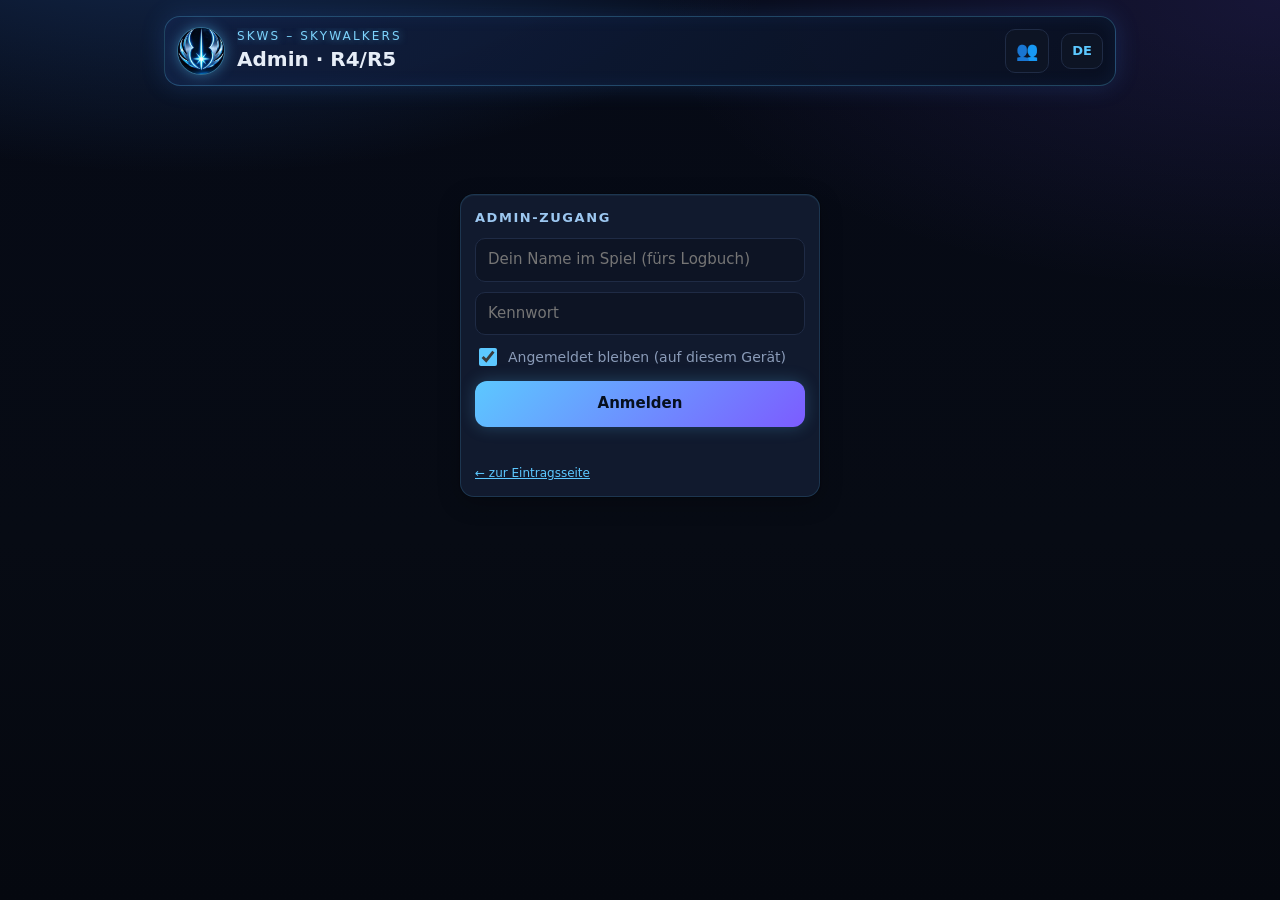
==== admin.html @ 0c1414a6 "Profil-Animationen im Shop: Pulsieren, Funkeln, Schneefall, Blütenregen, Funkenflug, wogendes Licht," ====
<!DOCTYPE html>
<html lang="de">
<head>
<meta charset="utf-8">
<meta name="viewport" content="width=device-width, initial-scale=1">
<title>SKWS – Admin</title>
<meta name="theme-color" content="#070b14">
<meta name="robots" content="noindex">
<link rel="stylesheet" href="css/admin.css?v=27">
</head>
<body>
<div class="wrap">
  <header>
    <img class="logo" src="img/skws-emblem.jpg" alt="SKWS">
    <div class="htxt"><div class="a">SKWS – Skywalkers</div><h1>Admin · <span id="who">R4/R5</span></h1></div>
    <a href="./" class="ghost hdrlink" id="toPlayer" title="Zur Spielerseite">👥</a>
    <select id="admLang" class="langsel" aria-label="Sprache"></select>
    <button class="ghost hide" id="reload" title="Neu laden">↻</button>
    <button class="ghost hide" id="logout">Abmelden</button>
  </header>

  <!-- Login -->
  <div id="loginView" class="card login">
    <h2>Admin-Zugang</h2>
    <form id="loginForm">
      <input id="actor" type="text" placeholder="Dein Name im Spiel (fürs Logbuch)" maxlength="40" autocomplete="nickname" style="margin-bottom:10px">
      <input id="pw" type="password" placeholder="Kennwort" autocomplete="current-password" style="margin-bottom:10px">
      <label style="display:flex;align-items:center;gap:8px;margin:0 0 12px;font-size:14px;color:var(--muted);cursor:pointer">
        <input type="checkbox" id="remember" checked style="width:18px;height:18px;padding:0;accent-color:var(--accent)"> Angemeldet bleiben (auf diesem Gerät)</label>
      <button class="btn" style="width:100%" type="submit" id="loginBtn">Anmelden</button>
    </form>
    <div class="msg" id="loginMsg"></div>
    <p class="small muted" style="margin:6px 0 0"><a href="./" style="color:var(--accent)">← zur Eintragsseite</a></p>
  </div>

  <div id="app" class="hide">
    <div class="navg" id="navg">
      <button data-g="mi"><span>👥</span>Mitglieder</button>
      <button data-g="st"><span>📊</span>Stärke</button>
      <button data-g="ev"><span>⚔️</span>Events</button>
      <button data-g="al"><span>🛡️</span>Allianz</button>
      <button data-g="sy"><span>⚙️</span>System</button>
    </div>
    <div class="tabs" id="tabs">
      <button data-tab="mlist">Mitgliederliste</button>
      <button data-tab="pl">Spielerakte</button>
      <button data-tab="acc">Zugänge</button>
      <button data-tab="akt">Aktivität</button>
      <button data-tab="ov" class="on">Übersicht</button>
      <button data-tab="mem">Trupps</button>
      <button data-tab="dev">Entwicklung</button>
      <button data-tab="hist">Verlauf</button>
      <button data-tab="exp">Export</button>
      <button data-tab="vs">Allianz-Duell</button>
      <button data-tab="ds">Wüstensturm</button>
      <button data-tab="cs">Schluchtsturm</button>
      <button data-tab="arc">Archiv</button>
      <button data-tab="msg">Nachrichten</button>
      <button data-tab="mg">Mentoren</button>
      <button data-tab="mer">Bonus/Malus</button>
      <button data-tab="bdg">Marken</button>
      <button data-tab="umf">Umfragen</button>
      <button data-tab="kal">Kalender</button>
      <button data-tab="sty">Profil-Designs</button>
      <button data-tab="log">Logbuch</button>
      <button data-tab="adm">Datensicherung</button>
    </div>

    <!-- Mitgliederliste: alles, was einen Spieler betrifft, beginnt hier -->
    <section id="tab-mlist" class="hide">
      <div id="absBox"></div>
      <div class="card">
        <h2>Mitglieder (<span id="mlCount">0</span>)</h2>
        <p class="small muted" style="margin:0 0 8px">Spieler antippen öffnet die Spielerakte. Dort änderst du alles an einem Spieler: Rang, Name, Allianzbeitritt, ausgeschieden, Avatar, PIN, Nachricht. Für viele auf einmal „Schnell-Bearbeiten“ einschalten: Rang und Tage in der Allianz direkt in der Liste.</p>
        <div class="toolbar">
          <input id="mlQ" type="search" placeholder="Spieler suchen…">
          <select id="mlFilter">
            <option value="all">alle</option>
            <option value="noaj">ohne Beitrittsdatum</option>
            <option value="noentry">ohne Meldung</option>
            <option value="nopin">ohne PIN</option>
            <option value="nomg">ohne Mentorengruppe</option>
          </select>
          <label class="small ml-quick"><input type="checkbox" id="mlQuick"> ✏️ Schnell-Bearbeiten</label>
        </div>
        <div class="small muted" style="margin:4px 0"><span id="mlSum"></span> <span id="mlHits"></span></div>
        <div id="mlList" class="aj-list"></div>
      </div>
      <div class="card">
        <h2>Neues Mitglied</h2>
        <form id="addForm" class="addrow">
          <input id="addName" placeholder="Spielername (wie im Spiel)" maxlength="40" autocomplete="off">
          <select id="addRank"><option>R1</option><option>R2</option><option>R3</option><option>R4</option><option>R5</option></select>
          <button class="btn" type="submit">Hinzufügen</button>
        </form>
        <div class="note" id="admNote"></div>
      </div>
      <div class="card klapp-zu">
        <h2>Ausgeschiedene (<span id="admLeftCount"></span>)</h2>
        <p class="small muted" style="margin:0 0 8px">Ihr Verlauf bleibt erhalten. „Wieder aufnehmen“, wenn jemand zurückkommt. Ausscheiden markierst du in der Spielerakte.</p>
        <div class="tw"><table id="admLeft"></table></div>
      </div>
    </section>

    <!-- Übersicht -->
    <section id="tab-ov">
      <div class="tiles" id="tiles"></div>
      <div class="grid2">
        <div class="card"><h2>Truppentyp der T1-Trupps</h2><div id="troopBars"></div></div>
        <div class="card"><h2>Nach Rang</h2><div class="tw"><table id="rankTable"></table></div></div>
      </div>
      <div class="card">
        <div class="devhead"><h2 class="stale">⚠ Überfällig – seit über 7 Tagen nicht aktualisiert (<span id="odCount">0</span>)</h2></div>
        <div id="odList" style="margin-top:6px"></div>
        <details style="margin-top:4px"><summary>Noch nie eingetragen (<span id="neverCount">0</span>)</summary><div class="chips" id="neverList" style="margin-top:8px"></div></details>
        <div class="btnrow"><button class="btn2" id="odCopy">Erinnerung für den Chat kopieren</button></div>
        <div class="note" id="odNote"></div>
      </div>
      <div class="card"><h2>Allianz-Kampfkraft gesamt (alle Trupps)</h2><div class="chart" id="chartOvTotal"></div></div>
    </section>

    <!-- Mitglieder -->
    <section id="tab-mem" class="hide">
      <div class="card">
        <div class="toolbar">
          <input id="memSearch" type="search" placeholder="Spieler suchen…">
          <select id="memSort">
            <option value="total">Sortiert: Gesamt</option>
            <option value="t1">Sortiert: T1</option>
            <option value="name">Sortiert: Name</option>
            <option value="updated">Sortiert: Aktualität</option>
          </select>
          <select id="memFilter">
            <option value="all">alle</option>
            <option value="done">nur eingetragen</option>
            <option value="missing">nur fehlende</option>
            <option value="stale">älter als 7 Tage</option>
            <option value="tank">T1 = Panzer</option>
            <option value="missile">T1 = Raketenwerfer</option>
            <option value="aircraft">T1 = Flugzeug</option>
            <option value="mixed">T1 = Gemischt</option>
          </select>
        </div>
        <div class="tw"><table id="memTable"></table></div>
        <p class="small muted" style="margin:8px 0 0">Unter dem Namen: letzte Aktualisierung (⚠ = über 7 Tage) · Kampfkraft in Mio., darunter der Truppentyp · Δ = Änderung der Gesamt-Kampfkraft seit der vorherigen Meldung · Zeile antippen für Details</p>
      </div>
    </section>

    <!-- Verlauf -->
    <section id="tab-hist" class="hide">
      <div class="card"><h2>Allianz-Kampfkraft gesamt</h2><div class="chart" id="chartTotal"></div></div>
      <div class="card"><h2>Summe je Trupp-Platz (T1–T4)</h2><div class="chart" id="chartSlots"></div></div>
      <div class="card"><h2>Eingetragene Spieler</h2><div class="chart" id="chartCount"></div>
        <details><summary>Als Tabelle anzeigen</summary><div class="tw"><table id="histTable"></table></div></details>
      </div>
    </section>

    <!-- Spieler -->
    <section id="tab-pl" class="hide">
      <div class="card"><div class="pl-pick"><button class="mini" id="plBack" type="button">← Mitgliederliste</button><select id="plSelect"></select></div>
        <input id="plQ" type="search" placeholder="🔍 Spieler suchen …" autocomplete="off" style="margin-top:8px"><div id="plHits" class="pl-hits"></div></div>
      <div id="plAkte"></div>
      <div class="tiles" id="plTiles"></div>
      <div class="card"><h2>Kampfkraft je Trupp</h2><div class="chart" id="chartPlayer"></div></div>
      <div class="card"><h2>Alle Meldungen</h2><div class="tw"><table id="plTable"></table></div></div>
    </section>
    <!-- Entwicklung -->
    <section id="tab-dev" class="hide">
      <div class="card">
        <div class="formrow" style="margin:0">
          <div><label for="devPeriod">Zeitraum</label>
            <select id="devPeriod"><option value="7">letzte 7 Tage</option><option value="14" selected>letzte 14 Tage</option><option value="30">letzte 30 Tage</option><option value="0">seit erster Meldung</option></select></div>
          <div><label for="devMetric">Grundlage</label>
            <select id="devMetric"><option value="total">Gesamt</option><option value="t1">nur T1</option></select></div>
          <div style="grid-column:1/-1"><label for="devBy">Rangfolge nach</label>
            <select id="devBy"><option value="pct">Zuwachs in % (fair für Schwächere)</option><option value="abs">Zuwachs in Mio.</option></select></div>
        </div>
      </div>
      <div class="tiles" id="devTiles"></div>
      <div class="card"><div class="devhead"><h2 class="up">▲ Highlights – beste Entwicklung</h2><span id="devTopNote"></span></div><div id="devTop" style="margin-top:6px"></div></div>
      <div class="card"><div class="devhead"><h2 class="down">▼ Lowlights – schwächste Entwicklung</h2><span id="devLowNote"></span></div><div id="devLow" style="margin-top:6px"></div></div>
      <div class="card"><div class="devhead"><h2 class="stale">⏸ Stillstand – aktualisiert, aber keine Veränderung</h2><span id="devStillNote"></span></div><div id="devStill" style="margin-top:6px"></div></div>
      <div class="card"><div class="devhead"><h2 class="stale">⚠ Nicht aktualisiert im Zeitraum</h2><span>nicht bewertbar</span></div>
        <p class="small muted" style="margin:6px 0 0">Diese Spieler haben im gewählten Zeitraum nichts gemeldet – ob sie gewachsen sind, ist unbekannt. Sie zählen deshalb weder als Stillstand noch als Lowlight.</p>
        <div id="devIdle" style="margin-top:6px"></div></div>
      <p class="small muted" id="devFoot" style="margin:0 4px"></p>
    </section>

    <!-- Export -->
    <section id="tab-exp" class="hide">
      <div class="card">
        <h2>1 · Spieler auswählen (<span id="selCount">0</span>)</h2>
        <div class="chips">
          <button class="chip" data-sel="all">Alle</button>
          <button class="chip" data-sel="none">Keine</button>
          <button class="chip" data-sel="done">Nur eingetragene</button>
          <button class="chip" data-sel="R5">+R5</button><button class="chip" data-sel="R4">+R4</button><button class="chip" data-sel="R3">+R3</button><button class="chip" data-sel="R2">+R2</button><button class="chip" data-sel="R1">+R1</button>
          <button class="chip" data-sel="tank">+Panzer</button><button class="chip" data-sel="missile">+Rakete</button><button class="chip" data-sel="aircraft">+Flugzeug</button><button class="chip" data-sel="mixed">+Gemischt</button>
        </div>
        <input id="selSearch" type="search" placeholder="In der Liste suchen…" style="margin-bottom:8px">
        <div class="pick" id="pickList"></div>
        <p class="small muted" style="margin:8px 0 0">„+“ fügt eine Gruppe zur Auswahl hinzu (Typ = Truppentyp des T1). Einzelne Spieler per Häkchen an- oder abwählen.</p>
      </div>

      <div class="card">
        <h2>2 · Exportieren</h2>
        <div class="formrow">
          <div><label for="expSort">Sortierung</label>
            <select id="expSort"><option value="t1">T1 (stärkste zuerst)</option><option value="total">Gesamt (stärkste zuerst)</option><option value="rank">Rang, dann T1</option><option value="name">Name</option></select></div>
          <div><label for="expCols">Inhalt</label>
            <select id="expCols"><option value="all">T1–T4 + Gesamt</option><option value="t1">nur T1</option></select></div>
        </div>
        <div class="btnrow">
          <button class="btn" id="expCsv">CSV für Excel herunterladen</button>
          <button class="btn2" id="expCopy">Als Text kopieren</button>
        </div>
        <div class="btnrow">
          <button class="btn2" id="expFrCopy">Server-Liste (FR) kopieren</button>
          <button class="btn2" id="expFrCsv">Server-Liste (FR) als CSV</button>
        </div>
        <p class="small muted" style="margin:6px 0 0">Server-Liste: genau die Spalten der Liste des Serverpräsidenten (Username, Hero Power, Type T1 … T4, Niv Gorilla, TOTAL), stärkste zuerst. „Kopieren“ lässt sich direkt in die Tabelle einfügen.</p>
        <div class="note" id="expNote"></div>
        <textarea id="expPreview" readonly></textarea>
      </div>

    </section>

    <!-- Logbuch -->
    <!-- Wüstensturm -->
    <section id="tab-ds" class="hide">
      <div class="card" id="ev_ds"></div>
      <div class="card">
        <h2>2 · Wer spielt mit</h2>
        <div class="dscount" id="dsCount"></div>
        <div class="toolbar"><input id="dsSearch" type="search" placeholder="Spieler suchen…"></div>
        <div class="chips">
          <button class="chip" id="dsOnlySel">nur Zugeordnete zeigen</button>
          <button class="chip" id="dsClear">alle Zuordnungen löschen</button>
        </div>
        <div class="pick" id="dsList"></div>
      </div>

      <div class="card">
        <h2>3 · Uhrzeit, Gegner &amp; Taktik</h2>
        <p class="small muted" style="margin:0 0 10px">Die Spieler melden sich über die Squad-Seite an (Karte oben), du übernimmst die Anmeldungen in die Zuordnung, prüfst sie hier und trägst die Spieler dann im Spiel ein. Die Stärke entscheidet, wer innerhalb eines Teams welches Gebäude bekommt.</p>
        <div class="formrow">
          <div><label for="dsTimeA">Team A – Uhrzeit</label><input id="dsTimeA" type="text" placeholder="z. B. Fr 21:00"></div>
          <div><label for="dsTimeB">Team B – Uhrzeit</label><input id="dsTimeB" type="text" placeholder="z. B. Fr 12:00"></div>
          <div><label for="dsOppA">Team A – Gegner (optional)</label><input id="dsOppA" type="text"></div>
          <div><label for="dsOppB">Team B – Gegner (optional)</label><input id="dsOppB" type="text"></div>
        </div>
        <div class="formrow">
          <div><label for="dsTacA">Team A – Taktik</label><select id="dsTacA"></select><div class="tacinfo" id="dsTacInfoA"></div></div>
          <div><label for="dsTacB">Team B – Taktik</label><select id="dsTacB"></select><div class="tacinfo" id="dsTacInfoB"></div></div>
          <div><label for="dsNoteA">Team A – Sonderanweisung (optional)</label><textarea id="dsNoteA" rows="2" placeholder="z. B. Bedra, Harald und Meister: bis Minute 20 beobachten, wo es brennt, und dort helfen."></textarea></div>
          <div><label for="dsNoteB">Team B – Sonderanweisung (optional)</label><textarea id="dsNoteB" rows="2"></textarea></div>
        </div>
        <div class="formrow" style="grid-template-columns:1fr">
          <div><label for="dsMetric">Stärke bewerten nach</label>
            <select id="dsMetric"><option value="t1">T1-Kampfkraft (empfohlen)</option><option value="total">Gesamt T1–T4</option><option value="hero">Heldenkraft</option></select></div>
        </div>
      </div>

      <div class="card">
        <h2>4 · Plan erstellen &amp; teilen</h2>
        <div class="btnrow"><button class="btn" id="dsRun">Taktik erstellen</button><button class="btn2" id="dsExample">Beispiel zeigen</button></div>
        <p class="small muted" style="margin:6px 0 0">Beispiel: verteilt eure aktiven Spieler gemischt auf Team A und B (je 20 Stamm, 10 Ersatz), so wie sie sich auch im Spiel anmelden könnten, und zeigt die gewählten Taktiken. Echte Pläne entstehen immer aus deiner Zuordnung oben – es wird nie automatisch auf Teams verteilt. Deine Zuordnung bleibt unverändert, veröffentlicht wird nichts.</p>
        <div id="dsResult"></div>
        <div class="hide" id="dsActions">
          <div class="btnrow">
            <button class="btn2" id="dsCopyA">Chat-Text Team A kopieren</button>
            <button class="btn2" id="dsCopyB">Chat-Text Team B kopieren</button>
          </div>
          <div class="btnrow">
            <button class="btn" id="dsPicA" data-lang="en">Plan-Bild Team A (EN)</button>
            <button class="btn" id="dsPicAde" data-lang="de">Plan-Bild Team A (DE)</button>
          </div>
          <div class="btnrow">
            <button class="btn" id="dsPicB" data-lang="en">Plan-Bild Team B (EN)</button>
            <button class="btn" id="dsPicBde" data-lang="de">Plan-Bild Team B (DE)</button>
          </div>
          <div id="dsmOut" class="dsm-out"></div>
          <div class="btnrow">
            <button class="btn2" id="dsmToggle">Karte einrichten (Kartenbild &amp; Gebäude-Positionen)</button>
          </div>
          <div id="dsmWrap" class="hide">
            <p class="small muted" style="margin:6px 0">Standard ist eure Allianz-Vorlage („Desert Storm – Briefing“) – dafür musst du hier nichts einstellen. Nur wenn du eine andere Karte willst: Bild wählen und die Schilder auf die Gebäude ziehen (wird auf diesem Gerät gespeichert).</p>
            <div class="btnrow"><label class="btn2" style="text-align:center">Kartenbild wählen<input type="file" id="dsmFile" accept="image/*" hidden></label><button class="btn2" id="dsmClearBg">Allianz-Vorlage verwenden</button><button class="btn2" id="dsmReset">Positionen zurücksetzen</button></div>
            <div class="dsm-edit" id="dsmEdit"></div>
            <div class="note" id="dsmNote"></div>
          </div>
          <div class="btnrow">
            <button class="btn2" id="dsImgA">Bild-KI-Prompt Team A</button>
            <button class="btn2" id="dsImgB">Bild-KI-Prompt Team B</button>
          </div>
          <p class="small muted" style="margin:6px 0 0">„Plan-Bild“ zeichnet den Plan direkt hier – zuverlässig und mit korrekt geschriebenen Namen. Der Bild-KI-Prompt ist nur noch eine Alternative (Bild-KIs lehnen solche Anfragen manchmal ab oder verschreiben Namen).</p>
          <div class="btnrow" style="margin-top:12px">
            <button class="btn" id="dsPublish">Für Spieler veröffentlichen</button>
            <button class="btn2" id="dsUnpublish">Veröffentlichung zurücknehmen</button>
          </div>
          <p class="small muted" style="margin:6px 0 0">Veröffentlicht: Jeder Spieler sieht auf der Seite und in der App seinen eigenen Einsatz (Team, Uhrzeit, Aufgabe je Phase) in seiner Sprache.</p>
        </div>
        <div class="note" id="dsMsg"></div>
        <div class="small muted" id="dsPubInfo"></div>
      </div>
    </section>

    <!-- Schluchtsturm -->
    <section id="tab-cs" class="hide">
      <div class="card" id="ev_cs"></div>
      <div class="card">
        <h2>2 · Wer spielt mit</h2>
        <div class="dscount" id="csCount"></div>
        <div class="toolbar"><input id="csSearch" type="search" placeholder="Spieler suchen…"></div>
        <div class="chips">
          <button class="chip" id="csOnlySel">nur Zugeordnete zeigen</button>
          <button class="chip" id="csClear">alle Zuordnungen löschen</button>
        </div>
        <div class="pick" id="csList"></div>
      </div>

      <div class="card">
        <h2>3 · Uhrzeit, Gegner &amp; Taktik</h2>
        <p class="small muted" style="margin:0 0 10px">Schluchtsturm (2 gegen 1): Die Spieler melden sich über die Squad-Seite an (Karte oben), du übernimmst die Anmeldungen in die Zuordnung und trägst die Spieler dann im Spiel ein. Die Stärke entscheidet, wer innerhalb eines Teams welches Gebäude bekommt. Max. 5 Spieler pro Gebäude.</p>
        <div class="formrow">
          <div><label for="csTimeA">Team A – Tag/Uhrzeit</label><input id="csTimeA" type="text" placeholder="z. B. Do 15:00"></div>
          <div><label for="csTimeB">Team B – Tag/Uhrzeit</label><input id="csTimeB" type="text" placeholder="z. B. Do 15:00"></div>
          <div><label for="csOppA">Team A – Gegner (optional)</label><input id="csOppA" type="text"></div>
          <div><label for="csOppB">Team B – Gegner (optional)</label><input id="csOppB" type="text"></div>
          <div><label for="csTacA">Team A – Taktik</label><select id="csTacA"></select><div class="tacinfo" id="csTacInfoA"></div></div>
          <div><label for="csTacB">Team B – Taktik</label><select id="csTacB"></select><div class="tacinfo" id="csTacInfoB"></div></div>
          <div><label for="csNoteA">Team A – Sonderanweisung (optional)</label><textarea id="csNoteA" rows="2" class="cstext"></textarea></div>
          <div><label for="csNoteB">Team B – Sonderanweisung (optional)</label><textarea id="csNoteB" rows="2" class="cstext"></textarea></div>
        </div>
        <div class="formrow" style="grid-template-columns:1fr">
          <div><label for="csMetric">Stärke bewerten nach</label>
            <select id="csMetric"><option value="t1">T1-Kampfkraft (empfohlen)</option><option value="total">Gesamt T1–T4</option><option value="hero">Heldenkraft</option></select></div>
        </div>
      </div>

      <div class="card">
        <h2>4 · Plan erstellen &amp; teilen</h2>
        <div class="btnrow"><button class="btn" id="csRun">Taktik erstellen</button><button class="btn2" id="csExample">Beispiel zeigen</button></div>
        <div id="csResult"></div>
        <div class="hide" id="csActions">
          <div class="btnrow">
            <button class="btn" id="csPicA" data-lang="en">Plan-Bild Team A (EN)</button>
            <button class="btn" id="csPicAde" data-lang="de">Plan-Bild Team A (DE)</button>
          </div>
          <div class="btnrow">
            <button class="btn" id="csPicB" data-lang="en">Plan-Bild Team B (EN)</button>
            <button class="btn" id="csPicBde" data-lang="de">Plan-Bild Team B (DE)</button>
          </div>
          <div id="csOut" class="dsm-out"></div>
          <div class="btnrow">
            <button class="btn2" id="csCopyA">Chat-Text Team A kopieren</button>
            <button class="btn2" id="csCopyB">Chat-Text Team B kopieren</button>
          </div>
          <div class="btnrow" style="margin-top:12px">
            <button class="btn" id="csPublish">Für Spieler veröffentlichen</button>
            <button class="btn2" id="csUnpublish">Veröffentlichung zurücknehmen</button>
          </div>
          <p class="small muted" style="margin:6px 0 0">Veröffentlicht: Jeder Spieler sieht auf der Seite und in der App seinen eigenen Schluchtsturm-Einsatz (Team, Uhrzeit, Aufgabe je Phase) in seiner Sprache.</p>
        </div>
        <div class="note" id="csMsg"></div>
        <div class="small muted" id="csPubInfo"></div>
      </div>
    </section>

    <section id="tab-mg" class="hide">
      <div class="tiles" id="mgTiles"></div>
      <div class="card">
        <h2>Beitritt im Spiel offen (<span id="mgOpenCount">0</span>)</h2>
        <p class="small muted" style="margin:0 0 8px">Wer hier einer Gruppe zugewiesen wird, ist im Spiel noch nicht beigetreten. Sobald er drin ist, „✅ beigetreten“ antippen – hier oder direkt in der Gruppe. Ältere Zuweisungen ohne Angabe stehen in den Gruppen als „❔ prüfen“.</p>
        <p class="small muted" style="margin:0 0 8px">Mentoren und Gruppenleitung können den Beitritt auch selbst bestätigen: auf der Spielerseite unter Profil › Meine Mentorengruppe (nach Anmeldung mit PIN). Das erscheint hier nach „Neu laden“.</p>
        <div id="mgOpen"></div>
        <div class="btnrow"><button class="btn2" id="mgOpenCopy">📋 Erinnerung für den Chat kopieren</button><button class="btn2" id="mgOpenPm">📨 Als Nachricht senden</button></div>
        <div class="note" id="mgOpenMsg"></div>
      </div>
      <div class="card">
        <h2>Ohne Gruppe – Empfehlung (<span id="mgFreeCount">0</span>)</h2>
        <div class="formrow" style="grid-template-columns:1fr">
          <div><label for="mgThr">Intensivgruppe, wenn T1 unter (Mio.)</label><input id="mgThr" type="number" step="0.5" min="0" max="200"></div>
        </div>
        <p class="small muted" style="margin:0 0 8px">Schwache Spieler (T1 unter der Grenze) kommen in die Intensivgruppe. Alle anderen werden auf die übrigen Gruppen verteilt: immer in die kleinste Gruppe, bei Gleichstand in die mit dem niedrigeren Ø T1. R4/R5 werden nicht verteilt.</p>
        <div id="mgFree"></div>
        <div class="btnrow"><button class="btn" id="mgApplyAll">Alle Empfehlungen übernehmen</button></div>
        <div id="mgLead" class="small muted" style="margin-top:10px"></div>
        <div id="mgMissing" class="small" style="margin-top:6px;color:var(--warn)"></div>
      </div>
      <div class="card">
        <h2>Mentorengruppen</h2>
        <p class="small muted" style="margin:0 0 4px">Rolle oder Gruppe über das Auswahlfeld neben dem Namen ändern. Jede Änderung wird sofort zentral gespeichert und ist für alle R4/R5 sichtbar. Ø T1 zählt nur Spieler mit Meldung.</p>
        <p class="small muted" id="mgInfo" style="margin:0 0 10px"></p>
        <div class="mggrid" id="mgGroups"></div>
        <div class="btnrow"><button class="btn hide" id="mgSaveAll">Für alle speichern</button><button class="btn2" id="mgCopy">Übersicht für den Chat kopieren</button><button class="btn2" id="mgReset">Auf Ausgangsliste zurücksetzen</button></div>
        <div class="note" id="mgNote"></div>
      </div>
      <div class="card">
        <h2>Mentor-Vorschläge</h2>
        <p class="small muted" style="margin:0 0 8px">Starke Spieler, die noch keine Mentoren sind: T1 mindestens so hoch wie der Ø T1 der jetzigen Mentoren (<span id="mgMAvg">–</span>). Vorgeschlagen wird die eigene Gruppe – bei Spielern ohne Gruppe die Gruppe mit den meisten Spielern je Mentor.</p>
        <label class="small" style="display:flex;align-items:center;gap:8px;margin:0 0 8px"><input type="checkbox" id="mgR1" style="width:18px;height:18px;padding:0;accent-color:var(--accent)"> auch R1 vorschlagen (meist neu in der Allianz)</label>
        <div id="mgMent"></div>
      </div>
    </section>

    <section id="tab-arc" class="hide">
      <div class="card">
        <h2>Event-Archiv</h2>
        <p class="small muted" style="margin-top:0">Alle bisherigen Runden mit Aufstellung, Taktik und Uhrzeit (gespeichert beim Erstellen des Plans) sowie Besonderheiten, die ihr nachträglich eintragt. Durchgestrichen = gefehlt.</p>
        <div class="toolbar"><select id="arcKind"><option value="">alle Events</option><option value="ds">Wüstensturm</option><option value="cs">Schluchtsturm</option></select><input id="arcQ" type="search" placeholder="Spieler oder Runde suchen…"></div>
        <div id="arcList"></div>
        <div class="btnrow"><button class="btn2 hide" id="arcMore">Ältere Runden laden</button></div>
      </div>
    </section>

    <section id="tab-umf" class="hide"></section>
    <section id="tab-kal" class="hide"><div id="calAdm"></div></section>
    <section id="tab-sty" class="hide"><div id="styAdm"></div></section>
    <section id="tab-vs" class="hide"><div id="vsAdm"></div></section>
    <section id="tab-akt" class="hide"><div class="card"><h2>Aktivität</h2><p class="small muted" style="margin-top:0">Wer war lange nicht mehr aktiv? So könnt ihr rechtzeitig nachfragen, bevor jemand still verschwindet. Abwesende (🏖️) sind gekennzeichnet.</p><div id="actBox"></div></div></section>
    <section id="tab-bdg" class="hide">
      <div class="card">
        <h2>Teilnehmermarken aus Events</h2>
        <p class="small muted" style="margin-top:0">Automatisch: Jeder Stammspieler einer geschlossenen Wüstensturm- oder Schluchtsturm-Runde bekommt eine Marke in seinem Profil – außer, er ist unter „Wer hat gefehlt?“ angekreuzt. Grundlage ist die Aufstellung, mit der du den Plan erstellt hast.</p>
        <div id="bdgAuto"></div>
      </div>
      <div class="card">
        <h2>Eigene Marke vergeben</h2>
        <p class="small muted" style="margin-top:0">Für andere Events oder Aktionen, z. B. „Zombie-Belagerung KW 48“. Die Marke erscheint im Profil der ausgewählten Spieler.</p>
        <input id="bdgLabel" maxlength="60" placeholder="Bezeichnung, z. B. Zombie-Belagerung KW 48" style="width:100%;box-sizing:border-box">
        <div id="bdgIcons" class="bdg-icons"></div>
        <div class="toolbar"><select id="bdgAdd"></select><button class="mini" id="bdgAll">alle aktiven</button><button class="mini" id="bdgNone">keine</button></div>
        <div id="bdgChips" style="display:flex;flex-wrap:wrap;gap:6px;margin:6px 0"></div>
        <div class="small muted" id="bdgCount"></div>
        <button class="btn" id="bdgGive" style="margin-top:8px">🎖️ Marke vergeben</button>
        <div class="msg" id="bdgMsg"></div>
      </div>
      <div class="card">
        <h2>Selbstmeldung: „Ich war dabei“</h2>
        <p class="small muted" style="margin-top:0">Für Events, bei denen ihr die Teilnahme nicht seht (z. B. Zombie-Belagerung). Die Spieler melden sich auf der Eintragen-Seite (mit PIN), ihr bestätigt hier – erst dann gibt es die Marke. Wer offensichtlich nicht dabei war, lehnt ihr ab.</p>
        <input id="clmLabel" maxlength="60" placeholder="z. B. Zombie-Belagerung KW 48" style="width:100%;box-sizing:border-box">
        <div id="clmIcons" class="bdg-icons"></div>
        <button class="btn" id="clmCreate">✋ Selbstmeldung starten</button>
        <div class="msg" id="clmMsg"></div>
        <div id="clmList" style="margin-top:8px"></div>
      </div>
      <div class="card">
        <h2>Saison-Plaketten</h2>
        <p class="small muted" style="margin-top:0">Alle, die im Zeitraum Mitglied der Allianz waren (Allianzbeitritt bzw. Eintrag hier bis Austritt), bekommen die Plakette automatisch. Jahrgangs-Plaketten („Dabei 2026“), Treue (1, 3, 6 Monate, 1–3 Jahre), Stufen und Serien entstehen ganz von selbst.</p>
        <div class="formrow"><div><label>Bezeichnung</label><input id="seaLabel" maxlength="60" placeholder="Weihnachten 2026"></div><div><label>Symbol</label><select id="seaIcon"><option>🎄</option><option>🎆</option><option>🐣</option><option>🎃</option><option>☀️</option><option>🍂</option><option>❄️</option><option>🎉</option></select></div>
          <div><label>von</label><input id="seaFrom" type="date"></div><div><label>bis</label><input id="seaTo" type="date"></div></div>
        <button class="btn2" id="seaAdd">Saison-Plakette anlegen</button>
        <div class="msg" id="seaMsg"></div>
        <div id="seaList" style="margin-top:8px"></div>
      </div>
      <div class="card"><h2>Vergebene eigene Marken</h2><div id="bdgList"></div></div>
      <div class="card">
        <h2>Übersicht je Spieler</h2>
        <div class="toolbar"><input id="bdgQ" type="search" placeholder="Spieler suchen…"></div>
        <div class="tw"><table id="bdgTable"></table></div>
      </div>
    </section>

    <section id="tab-acc" class="hide">
      <div class="tiles" id="accTiles"></div>
      <div class="card"><h2>PINs der Spieler</h2><p class="small muted" style="margin-top:0">Jeder Spieler legt beim ersten Anmelden unter „💬 Funk“ selbst eine PIN fest (mit E-Mail-Bestätigung, falls eine hinterlegt ist). Zurücksetzen geht in der Spielerakte oder hier bei gesperrten Spielern.</p><div id="fkPins"></div></div>
      <div class="card">
        <h2>Start-PIN vergeben</h2>
        <p class="small muted" style="margin-top:0">Für Spieler, die keine eigene PIN hinbekommen oder sie nicht über „PIN vergessen“ zurücksetzen können. Eine bisherige PIN wird ersetzt. Beim ersten Anmelden wird der Spieler gebeten, eine eigene PIN festzulegen.</p>
        <div class="formrow">
          <div><label for="accInitName">Spieler</label><select id="accInitName"></select></div>
          <div><label for="accPin">Start-PIN</label><div style="display:flex;gap:6px"><input id="accPin" maxlength="32" autocomplete="off" style="flex:1"><button class="mini" id="accNew" title="Neue Zufalls-PIN">🎲</button></div></div>
        </div>
        <button class="btn" id="accSet">🔑 Start-PIN setzen</button>
        <div class="msg" id="accInitMsg"></div>
        <div id="accInitOut"></div>
      </div>
      <div class="card">
        <h2>Anmelde-Protokoll</h2>
        <div class="formrow">
          <div><label for="accName">Spieler</label><select id="accName"></select></div>
          <div><label>&nbsp;</label><label style="display:flex;align-items:center;gap:8px;font-size:14px;color:var(--text)"><input type="checkbox" id="accFails" style="width:18px;height:18px"> nur Fehlversuche</label></div>
        </div>
        <div id="accList"></div>
      </div>
    </section>

    <section id="tab-msg" class="hide">
      <div class="card">
        <h2>Rundnachricht senden</h2>
        <p class="small muted" style="margin-top:0">Die Spieler sehen die Nachricht, sobald sie sich auf der Seite unter „💬 Funk“ mit ihrer PIN anmelden, und müssen sie bestätigen. Unten siehst du, wer schon bestätigt hat.</p>
        <div class="fk-checks">
          <label><input type="checkbox" id="fkAll"> <b>Alle</b></label>
          <span id="fkRanks" class="fk-checks" style="margin:0"><label><input type="checkbox" value="R5"> R5</label><label><input type="checkbox" value="R4"> R4</label><label><input type="checkbox" value="R3"> R3</label><label><input type="checkbox" value="R2"> R2</label><label><input type="checkbox" value="R1"> R1</label></span>
          <label><input type="checkbox" id="fkMent"> Mentoren</label>
        </div>
        <select id="fkAdd"></select>
        <div id="fkChips"></div>
        <div class="small" id="fkCount" style="margin-bottom:8px"></div>
        <input id="fkSubj" maxlength="80" placeholder="Betreff (optional)" style="width:100%;box-sizing:border-box;margin-bottom:8px">
        <textarea id="fkBody" maxlength="4000" placeholder="Nachricht"></textarea>
        <div class="btnrow" style="margin-top:8px"><button class="btn" id="fkSend">📨 Senden</button></div>
        <div class="msg" id="fkMsg"></div>
      </div>
      <div class="card"><h2>Gesendete Rundnachrichten</h2><div id="fkList"></div></div>
    </section>

    <section id="tab-mer" class="hide">
      <div class="tiles" id="merTiles"></div>
      <div class="card">
        <h2>Eintrag vergeben</h2>
        <div class="formrow">
          <div><label for="merName">Spieler</label><select id="merName"></select></div>
          <div><label for="merReason">Grund</label><select id="merReason"></select></div>
          <div><label for="merKind">Art</label><select id="merKind"><option value="malus">Malus</option><option value="bonus">Bonus</option></select></div>
          <div><label for="merEffect">Wirkung</label><select id="merEffect"><option value="sub">nur als Ersatz</option><option value="block">gesperrt (nimmt nicht teil)</option><option value="prio">Vorrang für den Stamm</option><option value="none">nur vermerken (keine Wirkung)</option></select></div>
          <div><label for="merScope">Gilt für</label><select id="merScope"><option value="both">Wüstensturm und Schluchtsturm</option><option value="ds">nur Wüstensturm</option><option value="cs">nur Schluchtsturm</option></select></div>
          <div><label for="merRounds">Dauer in Runden (leer = ohne Rundenlimit)</label><input id="merRounds" type="number" min="0" max="50" step="1"></div>
          <div><label for="merUntil">Oder bis Datum (optional)</label><input id="merUntil" type="date"></div>
          <div><label for="merVis">Sichtbar für</label><select id="merVis"><option value="public">👁 alle (öffentlich im Profil)</option><option value="player">👤 nur den Spieler selbst</option><option value="hidden">🔒 nur R4/R5 (geheim)</option></select></div>
          <div id="merOwnBox" class="hide"><label for="merOwn">Eigener Grund</label><input id="merOwn" type="text" maxlength="80"></div>
        </div>
        <div><label for="merNote" class="small muted">Interne Notiz (sehen nur R4/R5)</label><textarea id="merNote" rows="2" maxlength="300"></textarea></div>
        <div class="note" id="merHint" style="margin-top:6px"></div>
        <div class="btnrow"><button class="btn" id="merAdd">Eintrag speichern</button></div>
        <p class="small muted" style="margin:8px 0 0">Runden zählen je Event ab der Anmelderunde, die gerade offen ist (sonst ab der nächsten), und sind verbraucht, sobald die Runde geschlossen wird. Ohne Runden und ohne Datum gilt eine Wirkung, bis du sie zurücknimmst. Sichtbarkeit: „alle“ = Sticker im öffentlichen Profil und beim Spieler; „nur den Spieler“ = nur er sieht den Eintrag nach dem Anmelden; „nur R4/R5“ = geheim, auch der Spieler sieht ihn nicht. Die Wirkung im Event (gesperrt, nur Ersatz …) gilt unabhängig davon. Die interne Notiz sieht nie ein Spieler.</p>
      </div>
      <div class="card">
        <h2>Aktive Einträge (<span id="merActiveCount">0</span>)</h2>
        <div class="toolbar"><input id="merSearch" type="search" placeholder="Spieler suchen…"></div>
        <div class="tw"><table id="merActive"></table></div>
        <details style="margin-top:10px"><summary>Verlauf – abgelaufene und zurückgenommene Einträge (<span id="merOldCount">0</span>)</summary><div class="tw" style="margin-top:8px"><table id="merOld"></table></div></details>
        <div class="note" id="merMsg"></div>
      </div>
      <div class="card">
        <h2>Bilanz je Spieler</h2>
        <p class="small muted" style="margin:0 0 8px">Alle Bonus- und Malus-Einträge je Spieler, auch geheime und abgelaufene (zurückgenommene zählen nicht) – auch von ausgeschiedenen Mitgliedern, z. B. wenn sich jemand erneut bewirbt. Antippen öffnet die Spieler-Akte.</p>
        <div class="toolbar"><input id="merBilQ" type="search" placeholder="Spieler suchen…"><select id="merBilSort"><option value="d">meiste Malus zuerst</option><option value="b">meiste Bonus zuerst</option><option value="s">beste Bilanz zuerst</option><option value="n">nach Name</option></select></div>
        <div class="tw"><table id="merBil"></table></div>
      </div>
      <div class="card">
        <h2>Gründe-Liste</h2>
        <p class="small muted" style="margin:0 0 8px">Vorlagen für die Auswahl oben. Wählst du einen Grund, werden Art, Wirkung, Geltung und Dauer vorgeschlagen; ändern kannst du sie trotzdem. Wiederholt sich ein Malus mit demselben Grund innerhalb von 4 Wochen, wird die doppelte Dauer vorgeschlagen.</p>
        <div id="merCat"></div>
        <div class="btnrow"><button class="btn2" id="merCatAdd">Grund hinzufügen</button><button class="btn" id="merCatSave">Gründe-Liste speichern</button></div>
        <div class="note" id="merCatMsg"></div>
      </div>
    </section>

    <section id="tab-log" class="hide">
      <div class="card">
        <div class="formrow" style="margin:0">
          <div><label for="logView">Ansicht</label>
            <select id="logView"><option value="feed">Chronik</option><option value="last">Letzte Aktion je Person</option></select></div>
          <div><label for="logFilter">Filter</label>
            <select id="logFilter">
              <option value="all">alles</option>
              <option value="save">Meldungen</option>
              <option value="changed">nur Meldungen mit Änderung</option>
              <option value="admin">Verwaltung (R4/R5)</option>
              <option value="login">Admin-Anmeldungen</option>
              <option value="join">Neue Spieler (selbst eingetragen)</option>
              <option value="unsub">Abmeldungen Mail</option>
              <option value="reminder">Erinnerungs-Mails</option>
            </select></div>
          <div style="grid-column:1/-1"><input id="logSearch" type="search" placeholder="Nach Name suchen…"></div>
          <div style="grid-column:1/-1"><label class="small" style="display:flex;align-items:center;gap:8px;margin:0;cursor:pointer"><input type="checkbox" id="logHideOwn" style="width:18px;height:18px;padding:0;margin:0;accent-color:var(--accent)"> <span id="logHideOwnTxt">Eigene Aktionen ausblenden</span></label></div>
        </div>
      </div>
      <div class="card"><div id="logList"></div>
        <div class="btnrow hide" id="logMoreRow"><button class="btn2" id="logMore">Ältere Einträge laden</button></div>
      </div>
    </section>

    <!-- Verwaltung -->
    <section id="tab-adm" class="hide">
      <div class="card">
        <h2>Datensicherung</h2>
        <p class="small muted" style="margin:0 0 8px">Lädt alle Daten (Mitglieder, Meldungen, Verlauf, Anmeldungen, Bonus/Malus, Mentorengruppen, Avatare, Pläne, Logbuch) als eine JSON-Datei herunter. Zusätzlich legt die Datenbank jeden Montag automatisch eine Sicherung an (die letzten 12 bleiben).</p>
        <div class="btnrow"><button class="btn2" id="bkDl">Datensicherung herunterladen</button></div>
        <div class="note" id="bkMsg"></div>
      </div>
    </section>
  </div>
</div>

<script src="js/demo.js?v=12"></script>
<script src="js/admin-0-sprache.js?v=33"></script>
<script src="js/klapp.js?v=18"></script>
<script src="js/zuschnitt.js?v=19"></script>
<script src="js/admin-1-core.js?v=19"></script>
<script src="js/admin-2-ansichten.js?v=18"></script>
<script src="js/plan-bild.js?v=2"></script>
<script src="js/admin-3-wuestensturm.js?v=27"></script>
<script src="js/admin-4-schluchtsturm.js?v=27"></script>
<script src="js/admin-5-logbuch.js?v=19"></script>
<script src="js/admin-6-anmeldung.js?v=29"></script>
<script src="js/admin-6b-ablauf.js?v=24"></script>
<script src="js/admin-7-bonusmalus.js?v=18"></script>
<script src="js/admin-8-mentoren.js?v=18"></script>
<script src="js/admin-8b-funk.js?v=18"></script>
<script src="js/admin-8c-zugaenge.js?v=18"></script>
<script src="js/admin-8d-marken.js?v=18"></script>
<script src="js/admin-8e-archiv.js?v=19"></script>
<script src="js/admin-8f-mitglieder.js?v=23"></script>
<script src="js/admin-8g-umfragen.js?v=1"></script>
<script src="js/admin-8h-mehr.js?v=5"></script>
<script src="js/admin-9-start.js?v=23"></script>
</body>
</html>
---- css/admin.css ----
:root{
    --bg:#070b14; --bg2:#0d1424; --card:#111a2e; --line:#1f2b45; --grid:#1c2741;
    --text:#e6edf7; --muted:#8a9bb8; --faint:#5d6d8a;
    --accent:#5cc8ff; --accent2:#7c5cff; --ok:#3ddc97; --warn:#f5b942; --err:#ff6b6b;
    --tank:#3987e5; --missile:#d95926; --aircraft:#9085e9; --mixed:#199e70;
    --s1:#3987e5; --s2:#d95926; --s3:#199e70; --s4:#c98500;
  }
  *{box-sizing:border-box}
  html,body{margin:0;background:var(--bg);color:var(--text);font:15px/1.45 system-ui,-apple-system,"Segoe UI",Roboto,Arial,sans-serif}
  body{background:radial-gradient(1200px 500px at 50% -200px,#1a2a55 0%,transparent 70%),var(--bg);min-height:100vh}
  .wrap{max-width:980px;margin:0 auto;padding:16px 14px 48px}
  header{display:flex;align-items:center;gap:12px;margin-bottom:14px}
  .logo{width:44px;height:44px;border-radius:12px;flex:none;display:grid;place-items:center;
    background:linear-gradient(135deg,var(--accent),var(--accent2));font-weight:800;font-size:11px;letter-spacing:.02em;color:#06101f}
  .htxt{flex:1;min-width:0}
  .htxt .a{font-size:12px;letter-spacing:.18em;text-transform:uppercase;color:var(--accent)}
  .htxt h1{margin:0;font-size:20px}
  button,input,select{font:inherit;color:var(--text)}
  input,select{background:var(--bg2);border:1px solid var(--line);border-radius:10px;padding:10px 12px;width:100%;outline:none}
  input:focus,select:focus{border-color:var(--accent);box-shadow:0 0 0 3px rgba(92,200,255,.15)}
  .btn{border:0;border-radius:12px;padding:12px 16px;font-weight:700;cursor:pointer;color:#06101f;background:linear-gradient(135deg,var(--accent),var(--accent2))}
  .ghost{background:var(--bg2);border:1px solid var(--line);color:var(--muted);border-radius:10px;padding:8px 12px;cursor:pointer;font-size:13px}
  .card{background:var(--card);border:1px solid var(--line);border-radius:14px;padding:14px;margin-bottom:12px}
  .card h2{margin:0 0 10px;font-size:13px;text-transform:uppercase;letter-spacing:.08em;color:var(--muted);font-weight:600}
  .tabs{display:flex;gap:4px;background:var(--bg2);border:1px solid var(--line);border-radius:12px;padding:4px;margin-bottom:14px;overflow-x:auto}
  .tabs button{flex:1;border:0;background:none;color:var(--muted);font-weight:600;padding:9px 10px;border-radius:9px;cursor:pointer;white-space:nowrap}
  .tabs button.on{background:var(--card);color:var(--text)}
  @media(max-width:720px){
    .tabs{display:grid;grid-template-columns:repeat(4,1fr);overflow:visible}
    .tabs button{padding:9px 2px;font-size:13px;white-space:normal;line-height:1.2}
  }
  .hide{display:none!important}
  .muted{color:var(--muted)} .small{font-size:12px}
  .msg{min-height:22px;margin-top:10px;font-weight:600;color:var(--err)} .msg.ok{color:var(--ok)}
  /* Kacheln */
  .tiles{display:grid;grid-template-columns:repeat(auto-fit,minmax(150px,1fr));gap:10px;margin-bottom:12px}
  .tile{background:var(--card);border:1px solid var(--line);border-radius:14px;padding:12px 14px}
  .tile .k{font-size:12px;color:var(--muted);text-transform:uppercase;letter-spacing:.06em}
  .tile .v{font-size:24px;font-weight:700;margin-top:2px;font-variant-numeric:tabular-nums}
  .tile .d{font-size:12px;color:var(--muted);margin-top:2px}
  .up{color:var(--ok)} .down{color:var(--err)}
  .bar{height:8px;border-radius:99px;background:var(--bg2);overflow:hidden;margin-top:8px}
  .bar i{display:block;height:100%;border-radius:99px;background:linear-gradient(90deg,var(--accent),var(--accent2))}
  /* Balken Truppentyp */
  .hb{display:grid;grid-template-columns:90px 1fr 44px;align-items:center;gap:8px;margin:6px 0;font-size:14px}
  .hb .track{height:14px;background:var(--bg2);border-radius:4px;overflow:hidden}
  .hb .fill{height:100%;border-radius:0 4px 4px 0}
  .hb .n{text-align:right;font-variant-numeric:tabular-nums;color:var(--muted)}
  /* Tabellen */
  .tw{overflow-x:auto;-webkit-overflow-scrolling:touch;margin:0 -14px;padding:0 14px}
  table{width:100%;border-collapse:collapse;font-size:14px}
  th{text-align:left;font-size:11px;color:var(--muted);font-weight:600;text-transform:uppercase;letter-spacing:.06em;padding:6px;border-bottom:1px solid var(--line);white-space:nowrap}
  td{padding:8px 6px;border-bottom:1px solid var(--line);vertical-align:middle;white-space:nowrap}
  th.n,td.n{text-align:right;font-variant-numeric:tabular-nums}
  tr.click{cursor:pointer} tr.click:hover td{background:rgba(92,200,255,.05)}
  tr.missing td{color:var(--faint)}
  .rankhead td{background:var(--bg2);color:var(--accent);font-weight:700;font-size:13px;letter-spacing:.06em}
  .sticky{position:sticky;left:0;background:var(--card);z-index:1}
  .rankhead .sticky{background:var(--bg2)}
  .dot{display:inline-block;width:8px;height:8px;border-radius:50%;margin-right:5px;vertical-align:middle}
  .stale{color:var(--warn)}
  .tl{font-size:11px;color:var(--muted);margin-top:1px;white-space:nowrap}
  .mgb{display:inline-block;font-size:10.5px;font-weight:700;border-radius:99px;padding:1px 7px;margin-left:6px;vertical-align:1px;border:1px solid rgba(92,200,255,.35);color:var(--accent);white-space:nowrap}
  .mgb.m{border-color:rgba(245,185,66,.45);color:var(--warn)} .mgb.r{border-color:rgba(124,92,255,.5);color:#b9a8ff}
  .mggrid{display:grid;grid-template-columns:repeat(auto-fill,minmax(300px,1fr));gap:12px}
  .mgcard{background:var(--bg2);border:1px solid var(--line);border-radius:14px;padding:12px}
  .mgcard.int{border-color:rgba(245,185,66,.45)}
  .mgcard h3{margin:0 0 2px;font-size:16px} .mgcard .sub{font-size:12px;color:var(--muted);margin-bottom:8px}
  .mgrow{display:flex;align-items:center;gap:6px;padding:4px 0;border-top:1px solid var(--line);font-size:13.5px}
  .mgrow .nm{flex:1;min-width:0;overflow:hidden;text-overflow:ellipsis;white-space:nowrap}
  .mgrow .v{color:var(--muted);font-size:12px;white-space:nowrap}
  .mgrow select{width:auto;padding:3px 4px;font-size:12px;border-radius:7px}
  .evcnt{display:grid;grid-template-columns:repeat(auto-fill,minmax(110px,1fr));gap:6px;margin:8px 0}
  .evcnt div{background:var(--bg2);border:1px solid var(--line);border-radius:10px;padding:6px 8px;font-size:12px;color:var(--muted)}
  .evcnt b{display:block;font-size:16px;color:var(--text)}
  .evgrp{margin:8px 0 2px;font-size:11px;letter-spacing:.08em;text-transform:uppercase;color:var(--muted)}
  .av{display:inline-grid;place-items:center;border-radius:50%;overflow:hidden;vertical-align:middle;margin-right:6px;font-weight:700;color:#06101f;flex:none}
  .av img{width:100%;height:100%;object-fit:cover}
  .mcrow{background:var(--bg2);border:1px solid var(--line);border-radius:12px;padding:10px;margin-bottom:8px}
  .mcrow .top{display:flex;gap:8px;align-items:center}
  .mcrow .top input{flex:1;min-width:0}
  .mcrow .grid{display:grid;grid-template-columns:repeat(4,1fr);gap:8px;margin-top:8px}
  .mcrow .grid label{font-size:11px;color:var(--muted);display:block;margin-bottom:3px}
  .mcrow.malus{border-left:4px solid var(--err)} .mcrow.bonus{border-left:4px solid var(--ok)}
  @media (max-width:640px){ .mcrow .grid{grid-template-columns:1fr 1fr} }
  .akte-h{display:flex;align-items:center;gap:12px}
  .akte-h b{font-size:18px;display:block}
  .akte-k{display:grid;grid-template-columns:repeat(auto-fill,minmax(120px,1fr));gap:6px;margin-top:10px}
  .akte-k div{background:var(--bg2);border:1px solid var(--line);border-radius:10px;padding:6px 8px;font-size:12px;color:var(--muted)}
  .akte-k b{display:block;font-size:16px;color:var(--text)}
  .akte-ev{font-size:13px;border-top:1px solid var(--line);padding:5px 0;display:flex;gap:8px;flex-wrap:wrap}
  .mglbl{font-size:11px;letter-spacing:.08em;text-transform:uppercase;color:var(--muted);margin:8px 0 2px}
  .toolbar{display:flex;gap:8px;flex-wrap:wrap;margin-bottom:10px}
  .toolbar input{flex:1 1 100%} .toolbar select{flex:1;width:auto;min-width:0}
  /* Diagramme */
  .chart{position:relative}
  .chart svg{display:block;width:100%;height:auto;overflow:visible}
  .legend{display:flex;flex-wrap:wrap;gap:12px;font-size:13px;color:var(--muted);margin-bottom:6px}
  .legend span{display:inline-flex;align-items:center;gap:6px}
  .legend i{width:14px;height:3px;border-radius:2px;display:inline-block}
  .tip{position:absolute;pointer-events:none;background:#0a1120;border:1px solid var(--line);border-radius:10px;padding:8px 10px;font-size:12px;
    box-shadow:0 6px 20px rgba(0,0,0,.4);white-space:nowrap;z-index:5}
  .tip b{display:block;margin-bottom:4px;color:var(--text)}
  .tip div{display:flex;align-items:center;gap:6px;color:var(--muted)}
  .tip div em{font-style:normal;color:var(--text);margin-left:auto;padding-left:12px;font-variant-numeric:tabular-nums}
  .empty{padding:28px 0;text-align:center;color:var(--muted)}
  details summary{cursor:pointer;color:var(--muted);font-size:13px;margin-top:8px}
  .grid2{display:grid;grid-template-columns:1fr;gap:12px}
  @media(min-width:820px){.grid2{grid-template-columns:1fr 1fr}}
  .login{max-width:360px;margin:12vh auto 0}
  .addrow{display:grid;grid-template-columns:1fr 84px;gap:8px} .addrow .btn{grid-column:1/-1}
  @media(min-width:640px){.addrow{grid-template-columns:1fr 90px auto} .addrow .btn{grid-column:auto}}
  .mini{background:var(--bg2);border:1px solid var(--line);color:var(--text);border-radius:8px;padding:5px 9px;cursor:pointer;font-size:12px}
  .mini.danger{color:var(--err);border-color:rgba(255,107,107,.35)}
  .mini.okb{color:var(--ok);border-color:rgba(61,220,151,.35)}
  td select.rk{width:auto;padding:4px 8px;font-size:13px;border-radius:8px}
  .note{min-height:20px;font-size:13px;margin-top:8px;font-weight:600}
  .note.ok{color:var(--ok)} .note.err{color:var(--err)}
  .chips{display:flex;flex-wrap:wrap;gap:6px;margin-bottom:8px}
  .chip{background:var(--bg2);border:1px solid var(--line);color:var(--muted);border-radius:99px;padding:5px 11px;font-size:13px;cursor:pointer}
  .chip:hover{color:var(--text);border-color:var(--accent)}
  .pick{max-height:340px;overflow-y:auto;border:1px solid var(--line);border-radius:10px;background:var(--bg2)}
  .pick label{display:flex;align-items:center;gap:10px;padding:8px 10px;border-bottom:1px solid var(--line);font-size:14px;cursor:pointer}
  .pick label:last-child{border-bottom:0}
  .pick input{width:18px;height:18px;padding:0;accent-color:var(--accent);flex:none}
  .pick .nm{flex:1;min-width:0;overflow:hidden;text-overflow:ellipsis;white-space:nowrap}
  .pick .meta{font-size:12px;color:var(--muted);white-space:nowrap}
  .pick label.nodata .nm{color:var(--faint)}
  .formrow{display:grid;grid-template-columns:1fr 1fr;gap:8px;margin-bottom:8px}
  .formrow label{font-size:12px;color:var(--muted);display:block;margin-bottom:4px}
  .btnrow{display:flex;flex-wrap:wrap;gap:8px;margin-top:6px}
  .btnrow .btn{flex:1;min-width:150px;font-size:14px;padding:11px 12px}
  .btn2{flex:1;min-width:150px;border:1px solid var(--line);background:var(--bg2);color:var(--text);border-radius:12px;padding:11px 12px;font-weight:600;cursor:pointer;font-size:14px}
  textarea{width:100%;min-height:160px;background:var(--bg2);border:1px solid var(--line);border-radius:10px;color:var(--text);font:12px/1.45 ui-monospace,Menlo,Consolas,monospace;padding:10px;resize:vertical}
  .dscount{display:grid;grid-template-columns:1fr 1fr;gap:8px;margin-bottom:10px}
  .dscount div{background:var(--bg2);border:1px solid var(--line);border-radius:10px;padding:8px 10px;font-size:13px}
  .dscount b{display:block;font-size:15px}
  .dscount .over{color:var(--err)}
  .pick label select{width:auto;flex:none;padding:5px 8px;font-size:13px;border-radius:8px}
  .pick label.as{background:rgba(92,200,255,.08)} .pick label.bs{background:rgba(168,120,255,.10)}
  .dsm-out img{width:100%;border-radius:10px;margin-top:10px;display:block}
  .dsm-edit{position:relative;width:100%;max-width:720px;margin:8px auto 0;background-size:100% 100%;border-radius:10px;border:1px solid var(--line);touch-action:none;user-select:none}
  .dsm-edit.schem{background:radial-gradient(circle,#e2a868,#b87a3e)}
  .dsm-pin{position:absolute;transform:translate(-50%,-50%);background:rgba(10,17,32,.85);color:#fff;border:2px solid var(--accent);border-radius:8px;padding:3px 7px;font-size:12px;font-weight:700;cursor:grab;white-space:nowrap}
  .dsm-pin.aux{border-color:#e07b12}
  .tacinfo{font-size:12px;line-height:1.45;margin-top:6px;background:var(--bg2);border:1px solid var(--line);border-radius:10px;padding:8px 10px}
  #tab-cs textarea,#tab-ds textarea{width:100%;height:68px;background:var(--bg2);border:1px solid var(--line);border-radius:10px;padding:8px 10px;color:var(--text);font:inherit;font-size:14px;resize:vertical;box-sizing:border-box}
  .phase{font-size:12px;color:var(--muted);margin-top:2px;white-space:normal}
  .grp td{white-space:normal;vertical-align:top}
  .team{margin-top:12px}
  .team h3{margin:0 0 6px;font-size:15px;display:flex;flex-direction:column;gap:2px}
  .team h3 span{font-size:12px;color:var(--muted);font-weight:500}
  .sub td{color:var(--muted)}
  .dev{display:grid;grid-template-columns:22px 1fr auto;gap:4px 10px;align-items:center;padding:8px 0;border-bottom:1px solid var(--line);cursor:pointer}
  .dev:last-child{border-bottom:0}
  .dev .pos{color:var(--faint);font-size:13px;text-align:right}
  .dev .who{min-width:0}
  .dev .who b{font-weight:600;display:block;overflow:hidden;text-overflow:ellipsis;white-space:nowrap}
  .dev .who span{font-size:12px;color:var(--muted)}
  .dev .val{text-align:right;font-variant-numeric:tabular-nums;white-space:nowrap}
  .dev .val small{display:block;font-size:12px;color:var(--muted)}
  .dev .track{grid-column:2 / 4;height:6px;background:var(--bg2);border-radius:3px;overflow:hidden}
  .dev .track i{display:block;height:100%;border-radius:0 3px 3px 0}
  .devhead{display:flex;align-items:baseline;justify-content:space-between;gap:8px}
  .devhead h2{margin:0}
  .devhead span{font-size:12px;color:var(--muted)}
  .logday{font-size:12px;font-weight:700;color:var(--accent);letter-spacing:.06em;text-transform:uppercase;margin:14px 0 4px}
  .logday:first-child{margin-top:0}
  .log{display:grid;grid-template-columns:46px 1fr;gap:10px;padding:8px 0;border-bottom:1px solid var(--line);font-size:14px}
  .log:last-child{border-bottom:0}
  .log time{color:var(--muted);font-size:12px;font-variant-numeric:tabular-nums;padding-top:2px}
  .log .tag{display:inline-block;font-size:11px;border-radius:99px;padding:1px 8px;margin-right:6px;border:1px solid var(--line);color:var(--muted);vertical-align:1px}
  .log .tag.ok{color:var(--ok);border-color:rgba(61,220,151,.35)} .log .tag.adm{color:var(--accent);border-color:rgba(92,200,255,.35)}
  .log .tag.warn{color:var(--warn);border-color:rgba(245,185,66,.35)}
  .log a{color:var(--text);text-decoration:none;font-weight:600;cursor:pointer}
  .log small{display:block;color:var(--muted);font-size:12px;margin-top:2px}

  /* ---------- Skywalkers-Look: Neon-Blau wie auf den Plan-Vorlagen ---------- */
  body{background:radial-gradient(900px 420px at 15% -120px,rgba(61,139,255,.28) 0%,transparent 70%),radial-gradient(900px 420px at 100% 0,rgba(124,92,255,.14) 0%,transparent 70%),linear-gradient(180deg,#060a16 0%,#070b14 60%,#05080f 100%);background-attachment:fixed}
  header{padding:10px 12px;border-radius:16px;background:linear-gradient(135deg,rgba(17,32,66,.9),rgba(9,16,32,.9));border:1px solid rgba(92,200,255,.28);box-shadow:0 0 24px rgba(61,139,255,.18),inset 0 0 18px rgba(61,139,255,.08)}
  img.logo{width:48px;height:48px;border-radius:50%;object-fit:cover;background:#06101f;box-shadow:0 0 14px rgba(92,200,255,.45);border:1px solid rgba(92,200,255,.5)}
  .htxt .a{color:#7dd3fc;text-shadow:0 0 8px rgba(92,200,255,.6)}
  .card{border-color:rgba(92,200,255,.16);box-shadow:0 0 0 1px rgba(0,0,0,.2),0 6px 22px rgba(0,0,0,.25),inset 0 1px 0 rgba(125,211,252,.06)}
  .card h2{color:#9cc7f0;letter-spacing:.12em}
  .btn{box-shadow:0 0 16px rgba(92,200,255,.25)}
  .tabs button.on{box-shadow:inset 0 0 0 1px rgba(92,200,255,.45),0 0 12px rgba(92,200,255,.15)}
  /* ---------- Navigation: 4 Bereiche mit Unterpunkten ---------- */
  .navg{display:grid;grid-template-columns:repeat(5,1fr);gap:4px;background:var(--bg2);border:1px solid rgba(92,200,255,.22);border-radius:12px;padding:4px;margin-bottom:8px}
  .navg button{border:0;background:none;color:var(--muted);font:inherit;font-weight:700;padding:9px 4px;border-radius:9px;cursor:pointer}
  .navg button span{display:block;font-size:18px;line-height:1.1}
  .navg button.on{background:linear-gradient(135deg,rgba(92,200,255,.22),rgba(124,92,255,.22));color:var(--text);box-shadow:inset 0 0 0 1px rgba(92,200,255,.5)}
  #tabs button.hide{display:none}
  #tabs{display:flex;flex-wrap:wrap;overflow:visible}
  #tabs button{flex:1 1 auto}
  @media(max-width:720px){
    .navg{position:fixed;left:8px;right:8px;bottom:8px;z-index:50;margin:0;box-shadow:0 -4px 24px rgba(0,0,0,.6),0 0 18px rgba(61,139,255,.25);background:rgba(9,16,32,.96)}
    .wrap{padding-bottom:96px}
    #tabs{display:flex;grid-template-columns:none}
    #tabs button{font-size:13px;padding:9px 6px;white-space:nowrap}
  }
/* ---------- Funk: Rundnachrichten, PINs ---------- */
.mgb + .mgb{margin-left:6px}
.fk-stat{display:flex;align-items:center;gap:10px;margin-top:8px}
.fk-bar{flex:1;height:8px;border-radius:99px;background:var(--bg2);overflow:hidden}
.fk-bar i{display:block;height:100%;background:linear-gradient(90deg,var(--accent),var(--ok))}
.fk-bc{border-top:1px solid var(--line);padding:12px 0}
.fk-bc:first-child{border-top:0}
.fk-bch{display:flex;justify-content:space-between;gap:8px;flex-wrap:wrap}
.fk-bcb{white-space:pre-wrap;overflow-wrap:anywhere;font-size:14px;margin:6px 0;background:var(--bg2);border:1px solid var(--line);border-radius:10px;padding:8px 10px}
.fk-checks{display:flex;flex-wrap:wrap;gap:6px 14px;margin:4px 0 10px}
.fk-checks label{display:flex;align-items:center;gap:6px;font-size:14px;cursor:pointer}
#fkChips{display:flex;flex-wrap:wrap;gap:6px;margin:6px 0}
#fkChips a{cursor:pointer;color:var(--muted);margin-left:4px}
#tab-msg textarea{width:100%;min-height:110px;background:var(--bg2);border:1px solid var(--line);border-radius:10px;padding:8px 10px;color:var(--text);font:inherit;font-size:14px;resize:vertical;box-sizing:border-box}
/* ---------- Größere Profilbilder ---------- */
.akte-h{flex-direction:column;text-align:center}
.akte-av .av{margin:0;border:3px solid rgba(92,200,255,.5);box-shadow:0 0 24px rgba(92,200,255,.3);cursor:zoom-in}
.akte-h b{font-size:20px}
.av-big{position:fixed;inset:0;z-index:200;background:rgba(3,6,12,.9);display:flex;flex-direction:column;align-items:center;justify-content:center;gap:14px;cursor:zoom-out;padding:16px}
.av-big img{width:min(88vw,420px);height:min(88vw,420px);object-fit:cover;border-radius:24px;border:3px solid rgba(92,200,255,.6);box-shadow:0 0 40px rgba(92,200,255,.35)}
.av-big div{font-size:20px;font-weight:700;color:#9cc7f0}
/* ---------- Zugänge ---------- */
.acc-row{display:grid;grid-template-columns:44px minmax(0,1.1fr) minmax(0,1.6fr) auto;gap:8px;align-items:center;padding:7px 0;border-bottom:1px solid var(--line);font-size:14px}
.acc-row time{color:var(--muted);font-size:12px;font-variant-numeric:tabular-nums}
.acc-row a{color:var(--text);font-weight:600;cursor:pointer;display:flex;align-items:center;min-width:0;overflow:hidden;white-space:nowrap;text-overflow:ellipsis}
.acc-ok span:first-of-type{color:var(--ok)} .acc-bad span:first-of-type{color:var(--err)} .acc-warn span:first-of-type{color:var(--warn)} .acc-adm span:first-of-type{color:var(--accent)}
.acc-bad{background:linear-gradient(90deg,rgba(255,107,107,.08),transparent)}
.acc-out{margin-top:12px;text-align:center;background:var(--bg2);border:1px solid rgba(92,200,255,.4);border-radius:14px;padding:14px;box-shadow:0 0 18px rgba(92,200,255,.15)}
.acc-out b{font-size:18px}
.acc-pin{font-size:34px;font-weight:800;letter-spacing:.25em;color:#7dd3fc;text-shadow:0 0 12px rgba(92,200,255,.6);margin:6px 0}
.acc-out .mini{margin-top:10px}
@media(max-width:520px){ .acc-row{grid-template-columns:40px 1fr;} .acc-row > span{grid-column:2} }
/* ---------- Sichtbarkeit Bonus/Malus ---------- */
.visb{display:inline-block;font-size:11px;border-radius:99px;padding:1px 8px;border:1px solid var(--line);color:var(--muted);vertical-align:1px}
.vis-hidden{border-color:rgba(245,185,66,.5);color:var(--warn)} .vis-player{border-color:rgba(92,200,255,.45);color:var(--accent)}
.visel{margin-top:4px;font-size:12px;padding:3px 6px;max-width:170px}
#merBil td.n,#merBil th.n{text-align:right}
.langsel{margin-left:auto;width:auto;padding:8px 26px 8px 10px;font-size:13px;border-radius:10px}
header .langsel + .ghost{margin-left:0}
header .htxt{flex:1;min-width:0}
header .htxt .a{white-space:nowrap;overflow:hidden;text-overflow:ellipsis}
header h1{white-space:nowrap;overflow:hidden;text-overflow:ellipsis}
.langsel{margin-left:0;flex:none;width:64px;padding:8px 22px 8px 8px;background-position:calc(100% - 12px) 50%,calc(100% - 7px) 50%}
.langsel{-webkit-appearance:none;appearance:none;background-image:none!important;width:auto;padding:8px 10px;text-align:center;font-weight:700;color:var(--accent)}
@media(max-width:520px){ header{gap:8px} header .ghost{padding:8px 10px;font-size:13px} header img.logo{width:40px;height:40px} }
/* ---------- Marken ---------- */
.bdg-row{display:flex;align-items:center;gap:10px;padding:9px 0;border-top:1px solid var(--line)}
.bdg-row:first-child{border-top:0}
.bdg-ic{width:44px;height:44px;border-radius:50%;display:grid;place-items:center;font-size:24px;flex:none}
.bdg-ic.ds{background:radial-gradient(circle,#f5c26b,#b9772f)} .bdg-ic.cs{background:radial-gradient(circle,#7df0c0,#2f9e7a)} .bdg-ic.x{background:radial-gradient(circle,#9cc7f0,#5a6fd8)}
.bdg-tx{flex:1;min-width:0}
.bdg-row .mini{margin-left:4px}
.bdg-icons{display:flex;flex-wrap:wrap;gap:6px;margin:8px 0}
.bdg-pick{font-size:22px;width:42px;height:42px;border-radius:10px;border:1px solid var(--line);background:var(--bg2);cursor:pointer}
.bdg-pick.on{border-color:var(--accent);box-shadow:0 0 10px rgba(92,200,255,.4)}
#bdgTable td.n,#bdgTable th.n{text-align:right}
.warn{color:var(--warn)}
.mgadd{margin-top:8px} .mgadd select{width:100%;border-style:dashed;color:var(--accent)}
#mgFree .mgrow select{max-width:150px}
/* ---------- Beitritt Mentorengruppe ---------- */
.jchip{border:1px solid var(--line);background:var(--bg2);border-radius:99px;padding:4px 9px;font:inherit;font-size:12px;font-weight:600;cursor:pointer;white-space:nowrap;margin-right:6px;flex:none}
.jchip.ok{color:var(--ok);border-color:rgba(61,220,151,.45)} .jchip.open{color:var(--warn);border-color:rgba(245,185,66,.5)} .jchip.unk{color:var(--muted);border-style:dashed}
.jsum{font-size:12px;margin:4px 0 2px}
.jsum .mini{margin-left:6px;font-size:11px;padding:2px 8px}
.mgcard .mgrow{flex-wrap:wrap;row-gap:4px}
.mgcard .mgrow .nm{flex:1 1 50%;order:0}
.mgcard .mgrow .jchip{order:1;margin-right:0}
.mgcard .mgrow .v{order:2;flex:1 1 auto}
.mgcard .mgrow select{order:3}
/* ---------- Archiv, Beitritt, Notizen, Kopf ---------- */
.hdrlink{text-decoration:none;display:inline-grid;place-items:center;font-size:18px;padding:8px 10px;border-radius:10px}
.aj-list .mgrow input[type=date]{width:auto;padding:4px 6px;font-size:13px}
.aj-akte{display:flex;flex-wrap:wrap;align-items:center;justify-content:center;gap:8px;margin-top:8px;font-size:13px}
.aj-akte input{width:auto;padding:4px 6px;font-size:13px;margin-left:6px}
.arc-card{border-top:1px solid var(--line);padding:12px 0}
.arc-card:first-child{border-top:0}
.arc-h{display:flex;align-items:center;gap:10px;margin-bottom:6px}
.arc-team{background:var(--bg2);border:1px solid var(--line);border-radius:10px;padding:8px 10px;margin-top:6px}
.arc-rem{width:100%;box-sizing:border-box;background:var(--bg2);border:1px solid var(--line);border-radius:10px;padding:8px;color:var(--text);font:inherit;font-size:13px}
textarea.arc-rem{min-height:0;height:auto}
#tab-adm .toolbar label{white-space:nowrap}
.clm-ev{border-top:1px solid var(--line);padding:8px 0} .clm-ev:first-child{border-top:0}
.clm-pend{background:var(--bg2);border:1px solid rgba(245,185,66,.4);border-radius:10px;padding:8px;margin-top:4px}
.aj-in{display:inline-flex;align-items:center;gap:8px;flex-wrap:wrap;justify-content:flex-end}
.aj-days{display:inline-flex;align-items:center;gap:5px;font-size:13px;white-space:nowrap}
.aj-days input{width:72px;padding:4px 6px;font-size:13px;text-align:right}
.aj-in input[type=date]{width:auto;padding:4px 6px;font-size:13px;opacity:.85}
.aj-list .mgrow{flex-wrap:wrap;row-gap:6px}
.aj-list .aj-in{flex:0 0 auto;margin-left:auto}
.aj-list .mgrow .nm{flex:1 0 160px !important;max-width:100%}
/* Auf- und Zuklappen */
.klapp-h{cursor:pointer;user-select:none;-webkit-user-select:none;position:relative;padding-right:24px}
.klapp-h::after{content:'▾';position:absolute;right:2px;top:50%;transform:translateY(-50%);opacity:.6;font-size:14px;transition:transform .15s;color:var(--muted)}
.card.zu > .klapp-h::after{transform:translateY(-50%) rotate(-90deg)}
.card.zu > :not(.klapp-h){display:none !important}
.card.zu > h2.klapp-h{margin-bottom:0}
/* Allianzbeitritt nach Rängen */
.aj-grp{border-top:1px solid var(--line)}
.aj-grp > summary{margin:0;padding:9px 2px;font-size:14px;color:var(--text);font-weight:700;display:flex;align-items:center;gap:8px;list-style:none}
.aj-grp > summary::-webkit-details-marker{display:none}
.aj-grp > summary::before{content:'▸';opacity:.6;transition:transform .15s}
.aj-grp[open] > summary::before{transform:rotate(90deg)}
.aj-grp > summary .muted{font-weight:400;font-size:12.5px}
.aj-grp > summary .aj-miss{margin-left:auto;font-size:12px;font-weight:600;color:#f5b942}
.aj-grp > summary .aj-full{margin-left:auto;font-size:12px;font-weight:600;color:var(--ok)}

/* Mitgliederliste */
.ml-quick{display:flex;align-items:center;gap:6px;white-space:nowrap}
.ml-quick input{width:16px;height:16px}
.mlrow{display:flex;align-items:center;gap:10px;padding:8px 2px;border-top:1px solid var(--line);cursor:pointer}
.mlrow:hover{background:rgba(92,200,255,.06)}
.mlrow .ml-tx{flex:1;min-width:0}
.mlrow .ml-tx b{margin-right:4px}
.mlrow .ml-go{opacity:.5;font-size:20px;padding:0 4px}
.ml-miss{color:#f5b942}
.ml-q .nm a{color:inherit;text-decoration:none}
.ml-q select.rk{width:auto;padding:4px 6px;font-size:13px}
/* Stammdaten in der Spielerakte */
.st-row{display:flex;align-items:center;gap:10px;flex-wrap:wrap;padding:8px 0;border-top:1px solid var(--line)}
.st-row:first-of-type{border-top:0}
.st-k{flex:0 0 120px;color:var(--muted);font-size:13px}
.st-v{flex:1 1 200px;display:flex;align-items:center;gap:8px;flex-wrap:wrap}
.st-v select.rk{width:auto;padding:4px 8px}
.st-v .aj-in{justify-content:flex-start}
.pl-pick{display:flex;gap:8px;align-items:center}
.pl-pick select{flex:1;min-width:0}
.pl-pick #plBack{white-space:nowrap}
/* Rückmeldung */
.toast{position:fixed;left:50%;bottom:96px;transform:translate(-50%,20px);max-width:min(92vw,480px);padding:10px 16px;border-radius:12px;background:#12203a;border:1px solid var(--line);color:var(--text);font-size:14px;z-index:200;opacity:0;pointer-events:none;transition:opacity .2s,transform .2s;box-shadow:0 8px 30px rgba(0,0,0,.5)}
.toast.on{opacity:1;transform:translate(-50%,0)}
.toast.ok{border-color:rgba(80,200,140,.6)} .toast.err{border-color:rgba(255,92,122,.7)}
.av-up{cursor:pointer;display:inline-flex;align-items:center;gap:4px}
.pl-hits .mlrow:first-child{border-top:0}
.pl-hits{margin-top:4px}

/* Ablauf Wüstensturm/Schluchtsturm */
.abl-top{display:flex;align-items:center;justify-content:space-between;gap:10px}
.abl-top h2{margin:0}
.abl-tg{display:flex;align-items:center;gap:6px;white-space:nowrap}.abl-tg input{width:16px;height:16px}
.abl-steps{list-style:none;margin:10px 0 0;padding:0;display:flex;flex-direction:column;gap:6px}
.abl-steps li{display:flex;align-items:center;gap:10px;padding:8px 10px;border:1px solid var(--line);border-radius:10px;cursor:pointer;background:rgba(255,255,255,.02)}
.abl-steps li:hover{background:rgba(92,200,255,.07)}
.abl-steps li div{flex:1;min-width:0}.abl-steps li b{display:block;font-size:14px}.abl-steps li small{color:var(--muted);font-size:12px}
.abl-n{flex:none;width:28px;height:28px;border-radius:50%;display:flex;align-items:center;justify-content:center;font-weight:800;font-size:13px;background:var(--bg2);border:1px solid var(--line);color:var(--muted)}
.abl-steps li.done .abl-n{background:rgba(80,200,140,.18);border-color:rgba(80,200,140,.6);color:var(--ok)}
.abl-steps li.now{border-color:rgba(92,200,255,.7);box-shadow:0 0 0 1px rgba(92,200,255,.35)}
.abl-steps li.now .abl-n{background:linear-gradient(135deg,#5cc8ff,#7c5cff);border:0;color:#081020}
.abl-go{opacity:.5;font-size:18px}
.abl-now{margin-top:10px;padding:10px 12px;border-radius:10px;background:rgba(92,200,255,.08);border:1px solid rgba(92,200,255,.35);font-size:14px;line-height:1.45}
.abl-now .mini{margin-left:4px}
.abl-help{display:flex;gap:8px;align-items:flex-start;margin:0 0 10px;padding:9px 11px;border-radius:10px;background:rgba(245,185,66,.08);border:1px solid rgba(245,185,66,.35);font-size:13px;line-height:1.45;color:var(--text)}
.abl-help.hide{display:none}
.abl-help b{color:#f5b942}
.abl-more{margin-top:8px}

/* Schritt 1: Anmeldung */
.ev-head{display:flex;flex-wrap:wrap;align-items:center;gap:6px 10px;margin:0 0 8px}
.ev-head b{font-size:17px}
.ev-pill{font-size:12px;font-weight:700;padding:3px 9px;border-radius:999px}
.ev-pill.on{background:rgba(80,200,140,.15);color:var(--ok);border:1px solid rgba(80,200,140,.5)}
.ev-pill.off{background:rgba(255,92,122,.12);color:#ff8aa0;border:1px solid rgba(255,92,122,.45)}
.ev-head .small{flex-basis:100%}
.ev-prog{margin:0 0 10px;font-size:14px}.ev-prog .fk-bar{margin-top:5px}
.ev-tiles{display:grid;grid-template-columns:1fr 1fr;gap:8px;margin-bottom:12px}
.ev-tile{background:var(--bg2);border:1px solid var(--line);border-radius:10px;padding:8px 10px;display:flex;flex-direction:column;gap:2px}
.ev-tile small{color:var(--muted);font-size:12px}.ev-tile b{font-size:15px}.ev-tile span{color:var(--muted);font-size:12px}
.ev-todo{display:flex;flex-direction:column;gap:8px;margin-bottom:6px}
.ev-todo button{width:100%}
.ev-todo .ghostbtn{background:none;border:1px dashed var(--line);color:var(--muted);padding:8px}
.ev-more{margin-top:8px;border-top:1px solid var(--line);padding-top:8px}
.ev-more > summary{font-size:14px;font-weight:600;color:var(--text);margin:0}
.ev-start{border:1px solid rgba(92,200,255,.35);border-radius:10px;padding:10px;background:rgba(92,200,255,.05)}
/* Umfragen */
.umf-chk{display:flex;flex-wrap:wrap;gap:6px 16px;margin:8px 0}.umf-chk label{display:flex;align-items:center;gap:6px;font-size:14px;margin:0;cursor:pointer}.umf-chk input{width:18px;height:18px;padding:0;margin:0;accent-color:var(--accent)}
.umf-o{position:relative;display:flex;flex-wrap:wrap;gap:4px 10px;align-items:center;padding:8px 10px;margin-top:6px;border:1px solid var(--line);border-radius:10px;overflow:hidden}
.umf-o>*{position:relative;z-index:1}.umf-o span{flex:1}.umf-o b{font-size:13px}.umf-o small{flex-basis:100%;color:var(--muted)}
.umf-o .umf-bar{position:absolute;z-index:0;left:0;top:0;bottom:0;background:rgba(92,200,255,.14)}
/* Abwesenheit, Aktivität, Kalender, Allianz-Duell */
.abs-b{display:inline-block;margin-left:6px;font-size:12px;padding:1px 6px;border-radius:8px;background:rgba(245,185,66,.15);color:#f5b942;white-space:nowrap}
.abs-row{display:flex;flex-direction:column;gap:6px}.abs-row .chip a{color:var(--err);text-decoration:none;margin-left:4px}
.abs-add{display:flex;flex-wrap:wrap;gap:6px;align-items:center}.abs-add input{width:auto;flex:1;min-width:120px;margin:0}
.abs-li{display:flex;justify-content:space-between;align-items:center;gap:8px;padding:7px 0;border-bottom:1px solid var(--line);font-size:14px}
.abs-li a{color:var(--text)}
.act-t{width:100%;border-collapse:collapse;font-size:13.5px}.act-t th,.act-t td{padding:7px 6px;border-bottom:1px solid var(--line);text-align:left;vertical-align:middle}
.act-t th{color:var(--muted);font-weight:600;font-size:12px}.act-t a{color:var(--text)}
.act-t tr.act-amb td:first-child{border-left:3px solid #f5b942}.act-t tr.act-red td:first-child{border-left:3px solid var(--err)}
.vs-t input{width:140px;margin:0;padding:6px 8px}
.vs-days{display:flex;gap:4px;flex-wrap:wrap}.vs-days .mini.on{border-color:var(--accent);color:var(--accent)}
.act-row{padding:9px 0 9px 10px;border-bottom:1px solid var(--line);border-left:3px solid transparent}
.act-row.act-amb{border-left-color:#f5b942}.act-row.act-red{border-left-color:var(--err)}
.act-top{display:flex;align-items:center;flex-wrap:wrap;gap:4px 6px}.act-top a{color:var(--text);font-weight:700}
.act-top .act-last{margin-left:auto;font-size:13px}
.vs-t input{width:110px}
.sty-th{display:inline-block;width:44px;height:44px;border-radius:8px;background-size:cover;background-position:center;border:1px solid var(--line);flex:none}.sty-th.w{width:96px;height:32px}
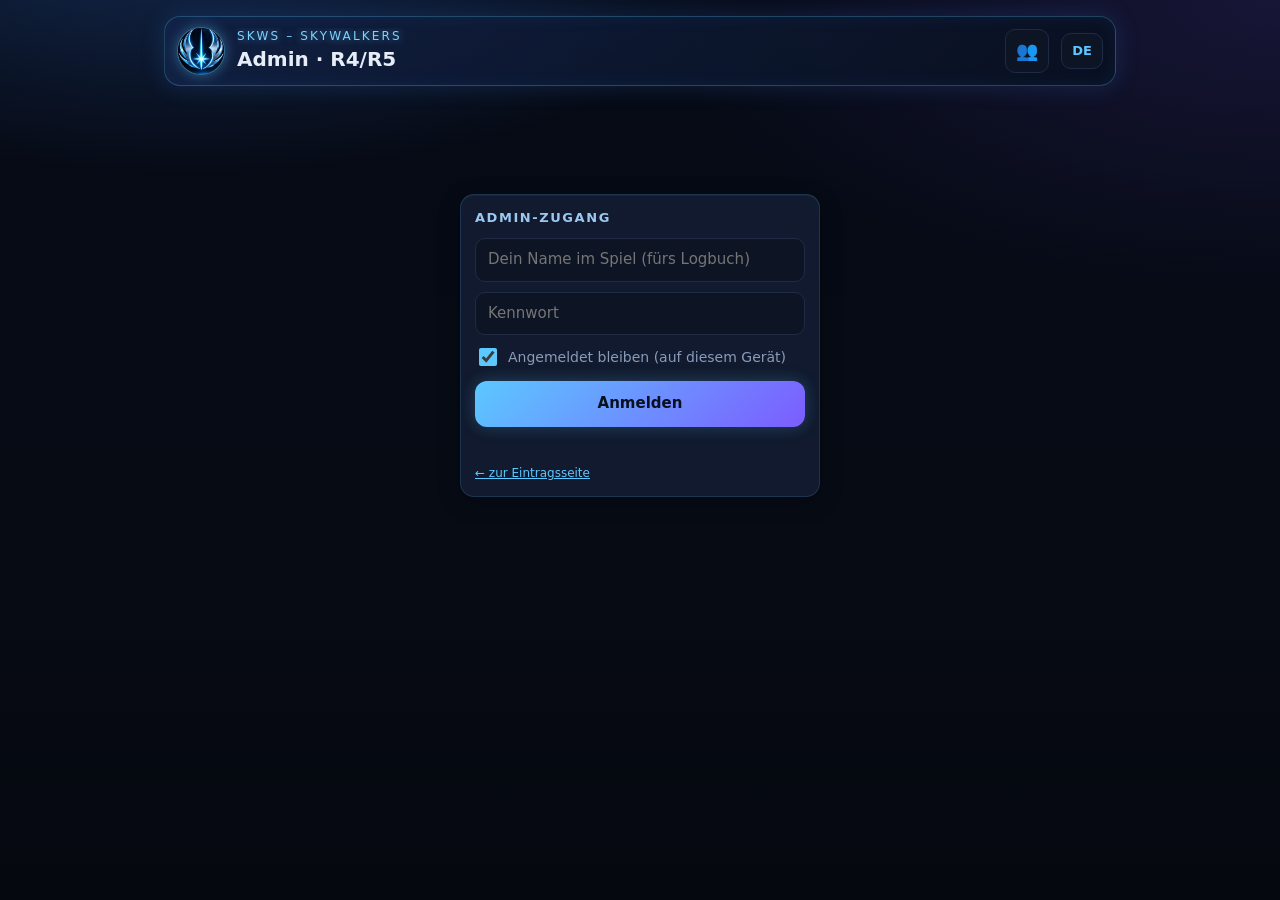
==== commit 70260149: "Schluchtsturm-Einsatzbild: neue Battle-Plan-Tafel als Hauptvariante (Namen in den Gebäude-Kästen, Br" ====
--- a/admin.html
+++ b/admin.html
@@ -591,7 +591,7 @@
 <script src="js/zuschnitt.js?v=19"></script>
 <script src="js/admin-1-core.js?v=19"></script>
 <script src="js/admin-2-ansichten.js?v=18"></script>
-<script src="js/plan-bild.js?v=2"></script>
+<script src="js/plan-bild.js?v=3"></script>
 <script src="js/admin-3-wuestensturm.js?v=27"></script>
 <script src="js/admin-4-schluchtsturm.js?v=27"></script>
 <script src="js/admin-5-logbuch.js?v=19"></script>
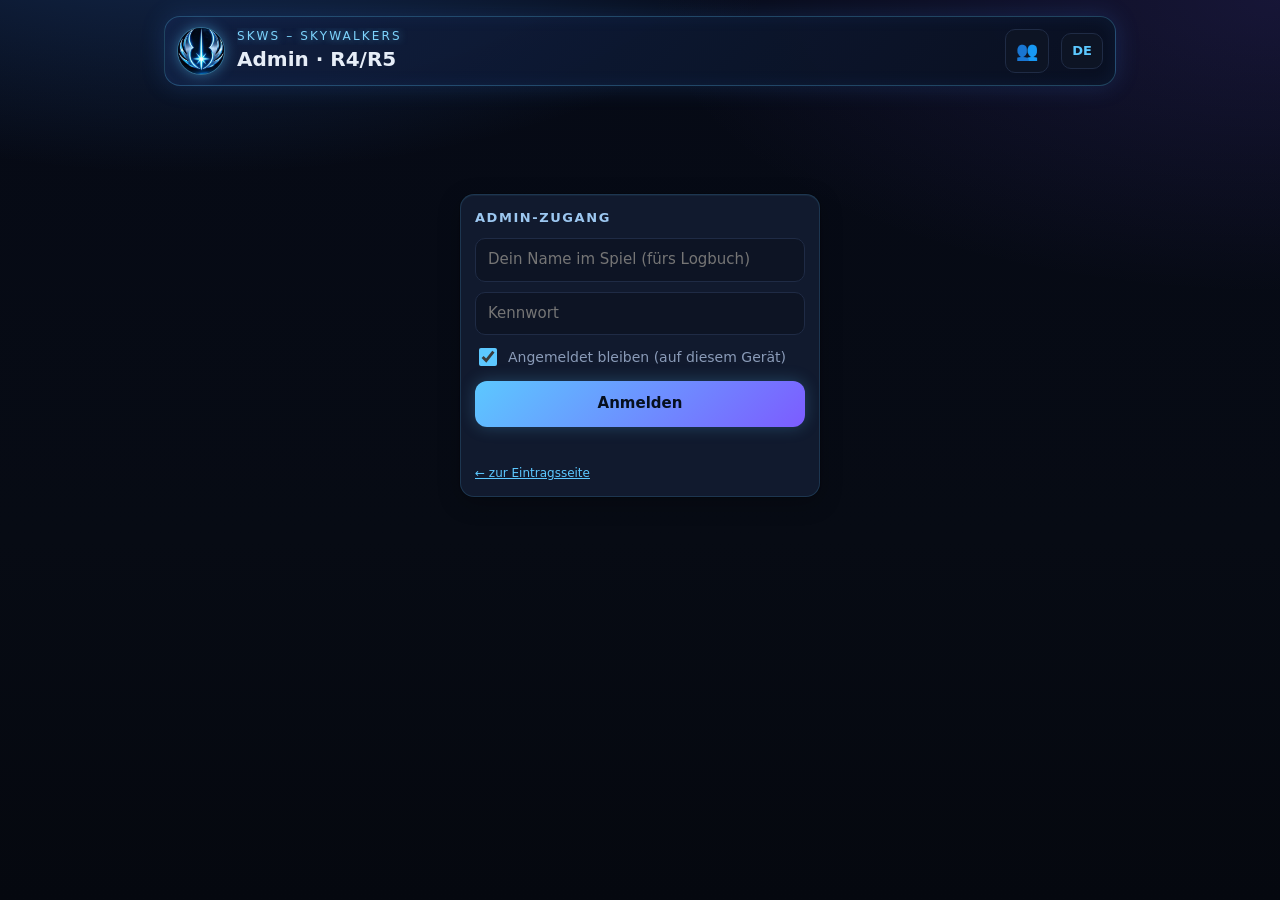
==== commit 84e7cd62: "Fehlerprotokoll für Spieler mit Fehler-Nr., dieselbe Nr. im Admin-Logbuch Jeder Fehlversuch beim Ein" ====
--- a/admin.html
+++ b/admin.html
@@ -561,10 +561,11 @@
               <option value="admin">Verwaltung (R4/R5)</option>
               <option value="login">Admin-Anmeldungen</option>
               <option value="join">Neue Spieler (selbst eingetragen)</option>
+              <option value="fail">Fehlversuche beim Eintragen</option>
               <option value="unsub">Abmeldungen Mail</option>
               <option value="reminder">Erinnerungs-Mails</option>
             </select></div>
-          <div style="grid-column:1/-1"><input id="logSearch" type="search" placeholder="Nach Name suchen…"></div>
+          <div style="grid-column:1/-1"><input id="logSearch" type="search" placeholder="Nach Name oder Fehler-Nr. suchen…"></div>
           <div style="grid-column:1/-1"><label class="small" style="display:flex;align-items:center;gap:8px;margin:0;cursor:pointer"><input type="checkbox" id="logHideOwn" style="width:18px;height:18px;padding:0;margin:0;accent-color:var(--accent)"> <span id="logHideOwnTxt">Eigene Aktionen ausblenden</span></label></div>
         </div>
       </div>
@@ -586,7 +587,7 @@
 </div>
 
 <script src="js/demo.js?v=12"></script>
-<script src="js/admin-0-sprache.js?v=33"></script>
+<script src="js/admin-0-sprache.js?v=34"></script>
 <script src="js/klapp.js?v=18"></script>
 <script src="js/zuschnitt.js?v=19"></script>
 <script src="js/admin-1-core.js?v=19"></script>
@@ -594,7 +595,7 @@
 <script src="js/plan-bild.js?v=3"></script>
 <script src="js/admin-3-wuestensturm.js?v=27"></script>
 <script src="js/admin-4-schluchtsturm.js?v=27"></script>
-<script src="js/admin-5-logbuch.js?v=19"></script>
+<script src="js/admin-5-logbuch.js?v=20"></script>
 <script src="js/admin-6-anmeldung.js?v=29"></script>
 <script src="js/admin-6b-ablauf.js?v=24"></script>
 <script src="js/admin-7-bonusmalus.js?v=18"></script>
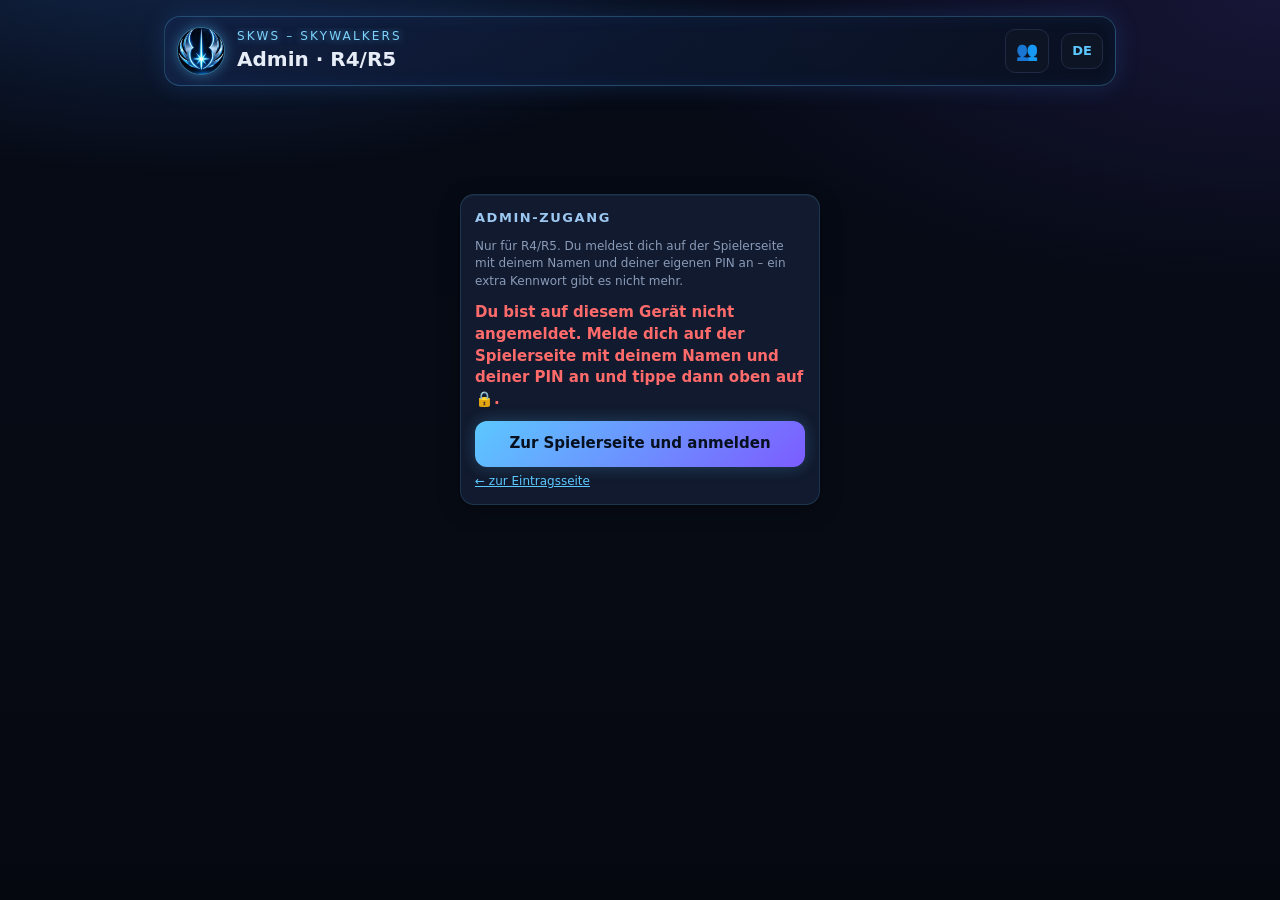
==== commit 303637eb: "Admin-Bereich über die Spieler-Anmeldung statt gemeinsamem Kennwort Der Admin-Bereich verwendet jetz" ====
--- a/admin.html
+++ b/admin.html
@@ -16,20 +16,16 @@
     <a href="./" class="ghost hdrlink" id="toPlayer" title="Zur Spielerseite">👥</a>
     <select id="admLang" class="langsel" aria-label="Sprache"></select>
     <button class="ghost hide" id="reload" title="Neu laden">↻</button>
-    <button class="ghost hide" id="logout">Abmelden</button>
+    <button class="ghost hide" id="logout">Zur Spielerseite</button>
   </header>
 
   <!-- Login -->
   <div id="loginView" class="card login">
     <h2>Admin-Zugang</h2>
-    <form id="loginForm">
-      <input id="actor" type="text" placeholder="Dein Name im Spiel (fürs Logbuch)" maxlength="40" autocomplete="nickname" style="margin-bottom:10px">
-      <input id="pw" type="password" placeholder="Kennwort" autocomplete="current-password" style="margin-bottom:10px">
-      <label style="display:flex;align-items:center;gap:8px;margin:0 0 12px;font-size:14px;color:var(--muted);cursor:pointer">
-        <input type="checkbox" id="remember" checked style="width:18px;height:18px;padding:0;accent-color:var(--accent)"> Angemeldet bleiben (auf diesem Gerät)</label>
-      <button class="btn" style="width:100%" type="submit" id="loginBtn">Anmelden</button>
-    </form>
+    <p class="small muted" id="loginInfo" style="margin:0 0 12px">Nur für R4/R5. Du meldest dich auf der Spielerseite mit deinem Namen und deiner eigenen PIN an – ein extra Kennwort gibt es nicht mehr.</p>
     <div class="msg" id="loginMsg"></div>
+    <a class="btn" id="loginGo" href="./" style="display:block;width:100%;box-sizing:border-box;text-align:center;text-decoration:none;margin-top:10px">Zur Spielerseite und anmelden</a>
+    <button class="btn hide" style="width:100%;margin-top:10px" type="button" id="loginBtn">Erneut versuchen</button>
     <p class="small muted" style="margin:6px 0 0"><a href="./" style="color:var(--accent)">← zur Eintragsseite</a></p>
   </div>
 
@@ -587,15 +583,15 @@
 </div>
 
 <script src="js/demo.js?v=12"></script>
-<script src="js/admin-0-sprache.js?v=34"></script>
+<script src="js/admin-0-sprache.js?v=35"></script>
 <script src="js/klapp.js?v=18"></script>
 <script src="js/zuschnitt.js?v=19"></script>
-<script src="js/admin-1-core.js?v=19"></script>
+<script src="js/admin-1-core.js?v=20"></script>
 <script src="js/admin-2-ansichten.js?v=18"></script>
 <script src="js/plan-bild.js?v=3"></script>
 <script src="js/admin-3-wuestensturm.js?v=27"></script>
 <script src="js/admin-4-schluchtsturm.js?v=27"></script>
-<script src="js/admin-5-logbuch.js?v=20"></script>
+<script src="js/admin-5-logbuch.js?v=21"></script>
 <script src="js/admin-6-anmeldung.js?v=29"></script>
 <script src="js/admin-6b-ablauf.js?v=24"></script>
 <script src="js/admin-7-bonusmalus.js?v=18"></script>
@@ -607,6 +603,6 @@
 <script src="js/admin-8f-mitglieder.js?v=23"></script>
 <script src="js/admin-8g-umfragen.js?v=1"></script>
 <script src="js/admin-8h-mehr.js?v=5"></script>
-<script src="js/admin-9-start.js?v=23"></script>
+<script src="js/admin-9-start.js?v=24"></script>
 </body>
 </html>
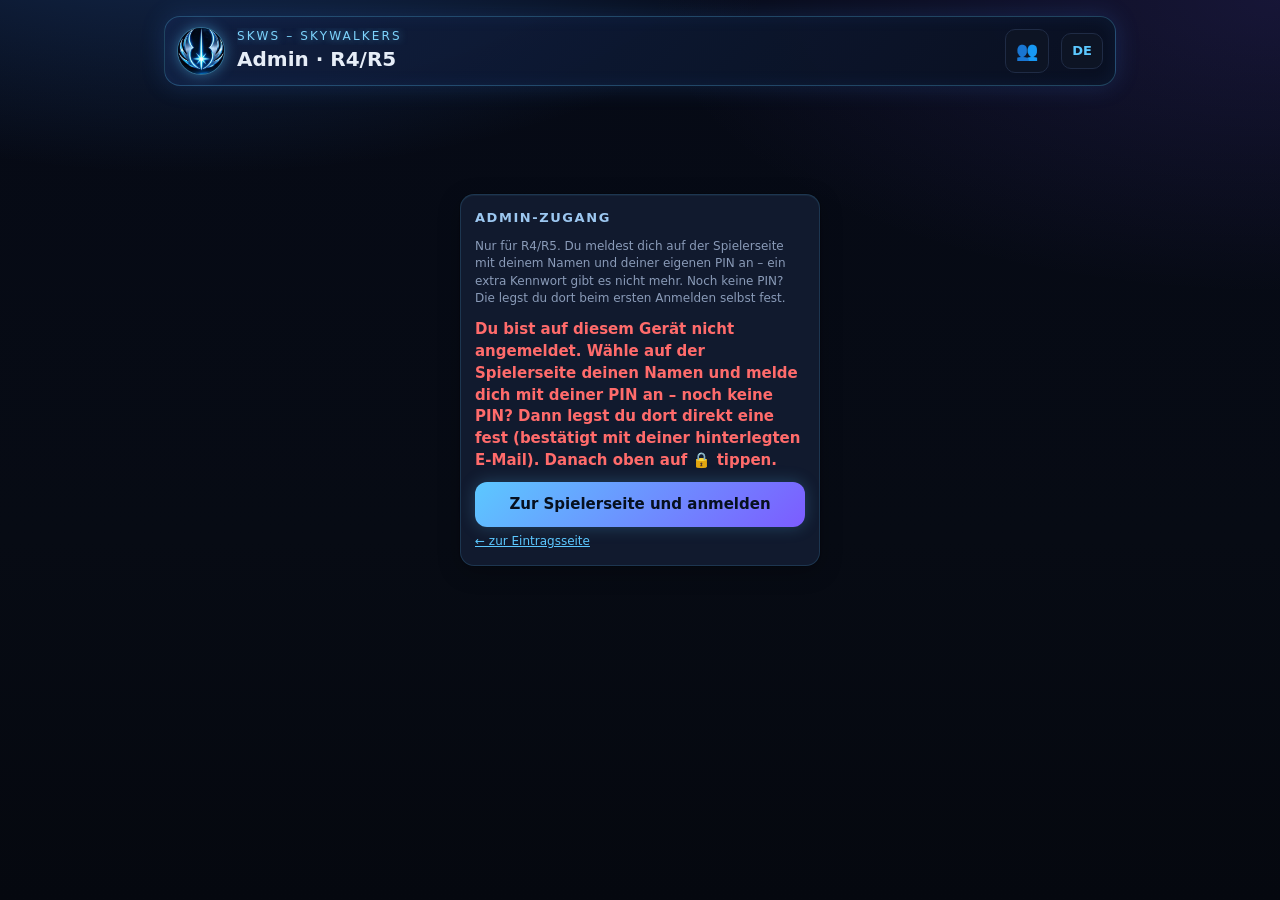
==== commit 78c5f544: "Admin-Anmeldung: Hinweis, dass R4/R5 ohne PIN sie auf der Spielerseite selbst festlegen Co-Authored-" ====
--- a/admin.html
+++ b/admin.html
@@ -22,7 +22,7 @@
   <!-- Login -->
   <div id="loginView" class="card login">
     <h2>Admin-Zugang</h2>
-    <p class="small muted" id="loginInfo" style="margin:0 0 12px">Nur für R4/R5. Du meldest dich auf der Spielerseite mit deinem Namen und deiner eigenen PIN an – ein extra Kennwort gibt es nicht mehr.</p>
+    <p class="small muted" id="loginInfo" style="margin:0 0 12px">Nur für R4/R5. Du meldest dich auf der Spielerseite mit deinem Namen und deiner eigenen PIN an – ein extra Kennwort gibt es nicht mehr. Noch keine PIN? Die legst du dort beim ersten Anmelden selbst fest.</p>
     <div class="msg" id="loginMsg"></div>
     <a class="btn" id="loginGo" href="./" style="display:block;width:100%;box-sizing:border-box;text-align:center;text-decoration:none;margin-top:10px">Zur Spielerseite und anmelden</a>
     <button class="btn hide" style="width:100%;margin-top:10px" type="button" id="loginBtn">Erneut versuchen</button>
@@ -583,7 +583,7 @@
 </div>
 
 <script src="js/demo.js?v=12"></script>
-<script src="js/admin-0-sprache.js?v=35"></script>
+<script src="js/admin-0-sprache.js?v=36"></script>
 <script src="js/klapp.js?v=18"></script>
 <script src="js/zuschnitt.js?v=19"></script>
 <script src="js/admin-1-core.js?v=20"></script>
@@ -603,6 +603,6 @@
 <script src="js/admin-8f-mitglieder.js?v=23"></script>
 <script src="js/admin-8g-umfragen.js?v=1"></script>
 <script src="js/admin-8h-mehr.js?v=5"></script>
-<script src="js/admin-9-start.js?v=24"></script>
+<script src="js/admin-9-start.js?v=25"></script>
 </body>
 </html>
